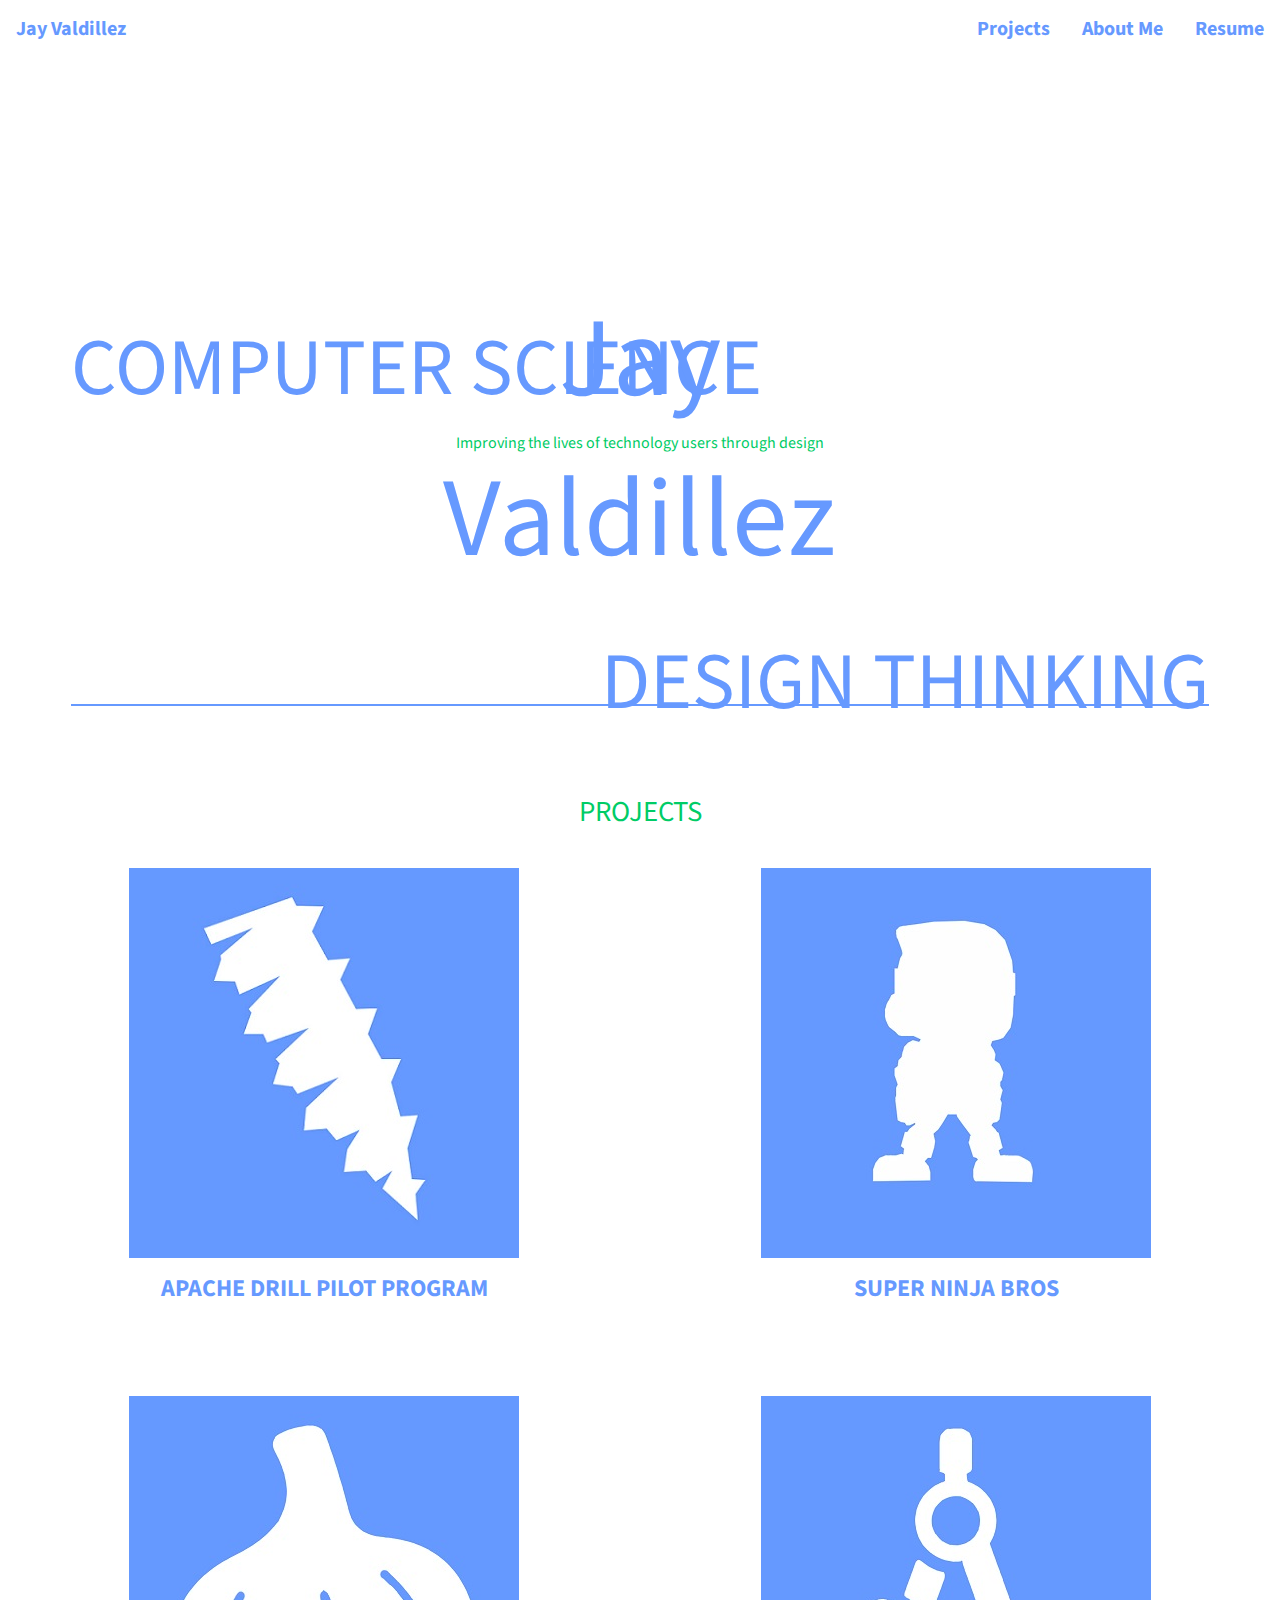
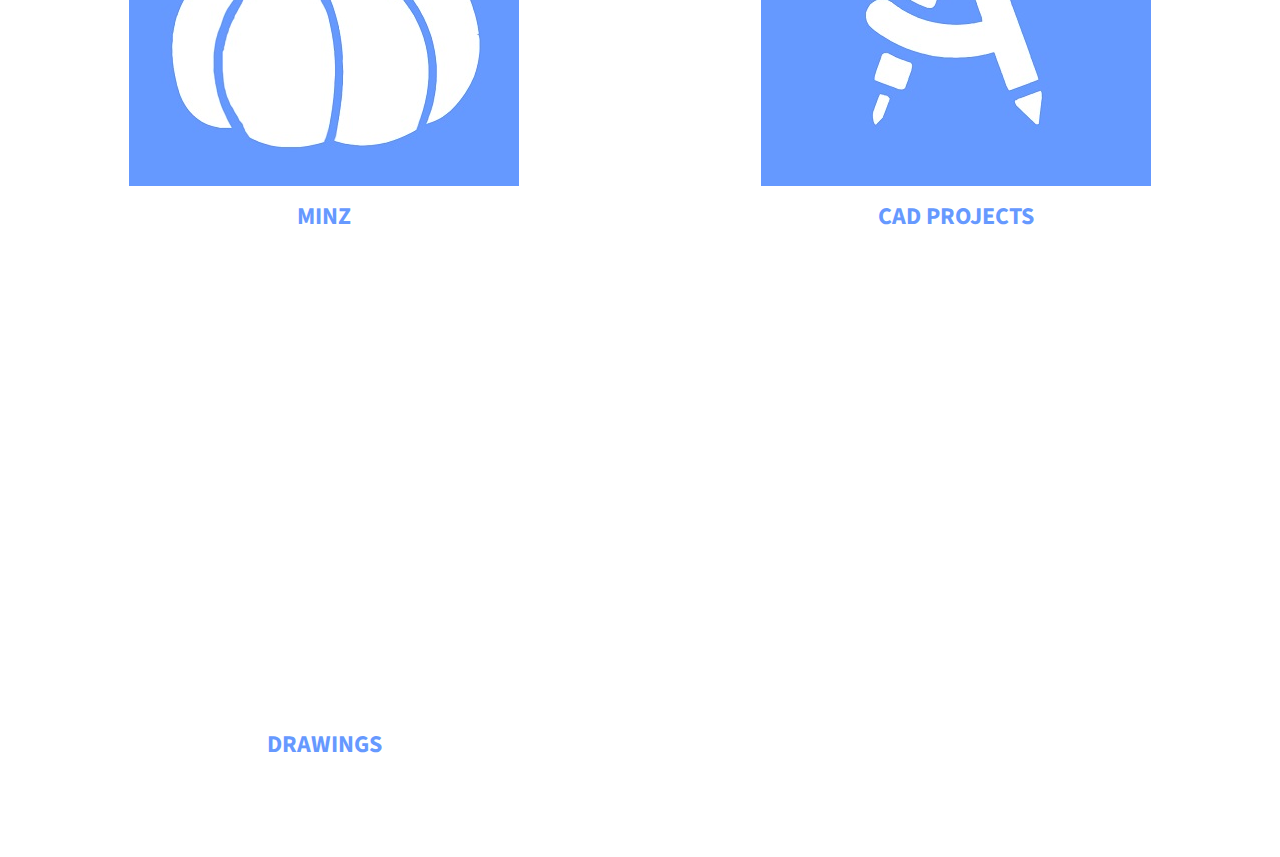
==== index.html @ 79311b5e "still pdf" ====
<!DOCTYPE html>
<html>
<head>
<title>Jay Valdillez</title>
<link rel="stylesheet" href="Portfolio.css">
<link rel="stylesheet" href="animate.css">
<link href='https://fonts.googleapis.com/css?family=Source Sans Pro' rel='stylesheet'>
<script src="https://ajax.googleapis.com/ajax/libs/jquery/3.3.1/jquery.min.js"></script>
<script src = "index.js"></script>
</head>

<body>

	<div class = "navigation">
		<a class="nav_item" href = "index.html">Jay Valdillez</a></li>
		<a class="nav_item right" href = "https://jvaldillez.github.io/resources/Resume - Jay Valdillez.pdf">Resume</a></li>
		<a class="nav_item right" href = "about_me.html">About Me</a></li>
		<a class="nav_item right" href = "#projects">Projects</a></li>
	</div>


	<div id ="animation_container">
		<div class = "left animated fadeOutRight" id = "animation_fades" >COMPUTER SCIENCE</div>
		<div class = "right animated fadeOutLeft" id = "animation_fades" >DESIGN THINKING</div>
		<div class = "animated fadeIn" id = "animation_appear_name">Jay Valdillez</div>
		<div class = "animated fadeIn" id = "animation_appear_tag">Improving the lives of technology users through design</div>
	</div>
	
	<div class = "divider" id = "projects"></div>
	<div class = "projects_title">PROJECTS</div>
	
	<div class = "wrapper_grid_home">
	
		<div class = "project_icon">
			<a href = "drill_project.html">
				<img src="Drill Icon.jpg">
			</a>
		</div>
		
		<div class = "project_icon">
			<a href = "snb_project.html">
				<img src="Ninja Bros Icon.jpg">
			</a>
		</div>
		
		<div class = "project_icon_title">
			<a class = "no_decor" href = "drill_project.html">APACHE DRILL PILOT PROGRAM</a>
		</div>
		
		<div class = "project_icon_title">
			<a class = "no_decor" href = "snb_project.html">SUPER NINJA BROS</a>
		</div>
		
		<div ></div>
		<div ></div>
		
		<div class = "project_icon">
			<a href = "minz_project.html">
				<img src="Minz Icon.jpg">
			</a>
		</div>
		
		<div class = "project_icon">
			<a href = "cad_projects.html">
				<img src="Cad Icon.jpg">
			</a>
		</div>
		
		<div class = "project_icon_title">
			<a class = "no_decor" href = "minz_project.html">MINZ</a>
		</div>
		
		<div class = "project_icon_title">
			<a class = "no_decor" href = "cad_projects.html">CAD PROJECTS</a>
		</div>
		
		<div ></div>
		<div ></div>
		
		<div class = "project_icon">
			<a href = "drawings.html">
				<img src=" ">
			</a>
		</div>
		
		<div class = "project_icon">
			<a href = " ">
				<img src=" ">
			</a>
		</div>
		
		<div class = "project_icon_title">
			<a class = "no_decor" href = "drawings.html">DRAWINGS</a>
		</div>
		
		<div class = "project_icon_title">
			<a class = "no_decor" href = " "></a>
		</div>
		

		
	</div>
	
</body>
</html>
---- Portfolio.css ----
.right { 
	float: right;
}

.left {
	float: left;
}

.center {
	text-align: center;
}


#animation_container {
  width: 90%;
  margin: 0 auto;
  height: 30em;
  margin-top: 7em;
  position: relative;
  background: white;
  /*display: inline-block;*/
}


#animation_fades {
	font-size: 5em;
	font-family: "Source Sans Pro";
	color: #6699ff;
	margin-top: 2.5em;
	-webkit-animation-duration: 5s;
	-webkit-animation-delay: 1.5s;
}

#animation_appear_name {
	font-size: 7em;
	font-family: "Source Sans Pro";
	color: #6699ff;
	position: absolute;
	top: 1.5em;
	left: 50%;
    transform: translate(-50%, 0);
	text-align: center;
	-webkit-animation-duration: 6s;
	-webkit-animation-delay: 4.5s;


}

#animation_appear_tag {
	font-size: 1em;
	font-family: "Source Sans Pro";
	color: #00cc66;
	position: absolute;
	top: 20em;
	left: 50%;
	transform: translate(-50%, 0);	
	text-align: center;
	-webkit-animation-duration: 6s;
	-webkit-animation-delay: 5.5s;
}


.wrapper {
	margin-right: auto;
	margin-left: auto;
	max-width: 960px;
	padding-right: 10px;
	padding-left: 10px;
}

.wrapper_grid_about_me {
	margin-top: 7em;
	display: grid;
	grid-template-columns: 1fr 1fr;
	grid-template-rows: 1fr 3fr 2fr;
}

.wrapper_grid_project {
	margin-top: 7em;
	display: grid;
	grid-template-columns: 1fr 1fr;
}

.wrapper_grid_home {
	margin-top: 2em;
	display: grid;
	grid-template-columns: 1fr 1fr;
	grid-template-rows: repeat(3, 25em 3em 5em)
}

.twelve_rows {
	grid-template-rows: repeat(12, 8em);
}

.fourteen_rows {
	grid-template-rows: repeat(14, 8em);
}

.sixteen_rows {
	grid-template-rows: repeat(16, 8em);
}

.twentyfour_rows {
	grid-template-rows: repeat(24, 8em);
}

.grid_box {
	border-style: solid;
}

.navigation {
	padding: 0;
	margin: 0;
	background-color: white;
	overflow: hidden;
	position: fixed;
	top: 0;
	left: 0;
	width: 100%;
	z-index: 1;
	
}

.nav_item {
	display: inline-block;
	color: #6699ff;
	padding: .75em .8em;
	text-align: center;
	text-decoration: none;
	font-family: "Source Sans Pro";
	font-size: 1.25em;
	font-weight: bold;
}


.divider {
	margin: 0 auto;
	background-color: #6699ff;
	width: 90%;
	height: .1em;
	margin-top: 7em;
	text-align: center;
}

.project_icon {
	display: flex;
	justify-content: center;
	align-items: center;
}

.project_icon_title {
	display: flex;
	justify-content: center;
	align-items: center;
	font-family: "Source Sans Pro";
	font-size: 1.5em;
	font-weight: bold;
	color: #6699ff;
	width: 100%;
	text-align: center;
}

.no_decor {
	text-decoration: none;
	color: #6699ff;
}

.projects_title {
	font-family: "Source Sans Pro";
	font-size: 1.8em;
	color: #00cc66;
	margin-top: 3em;
	width: 100%;
	text-align: center;
}

.page_head {
	font-family: "Source Sans Pro";
	font-size: 2.3em;
	font-weight: bold;
	color: #336699;
	display: flex;
	justify-content: center;
	align-items: center;
	grid-column: 2;
}

.project_head {
	font-family: "Source Sans Pro";
	font-size: 2.3em;
	font-weight: bold;
	color: #336699;
	display: flex;
	justify-content: center;
	align-items: center;
	grid-column: 1;
}

.overview {
	font-family: "Source Sans Pro";
	font-size: 1.8em;
	color: #00cc66;
	display: flex;
	justify-content: center;
	align-items: center;
	grid-column: 1;
	grid-row: 2;
}

.main_project_picture{
	grid-column: 2;
	grid-row-start: 2;
	grid-row-end: span 3;
	display: flex;
	justify-content: center;
	align-items: center;
}

.overview_text {
	font-family: "Source Sans Pro";
	font-size: 1.6em;
	grid-column: 1;
	grid-row-start: 3;
	grid-row-end: span 2;
	display: flex;
	align-items: center;
	padding: 0.5em 4.5em 0.5em 4.5em;
}

.project_bullets {
	font-family: "Source Sans Pro";
	font-size: 1.6em;
	grid-column-start: 1;
	grid-column-end: span 2;
	grid-row-start: 5;
	grid-row-end: span 2;
	display: flex;
	align-items: center;
}

.procedures {
	font-family: "Source Sans Pro";
	font-size: 1.8em;
	color: #00cc66;
	display: flex;
	justify-content: center;
	align-items: center;
	grid-column: 1;
	grid-row: 7;
}

.project_picture_1{
	grid-column: 2;
	grid-row-start: 7;
	grid-row-end: span 3;
	display: flex;
	justify-content: center;
	align-items: center;
	z-index: -1;
}

.procedures_text {
	font-family: "Source Sans Pro";
	font-size: 1.6em;
	grid-column: 1;
	grid-row-start: 8;
	grid-row-end: span 2;
	display: flex;
	align-items: center;
	padding: 0.5em 4.5em 0.5em 4.5em;
}

.procedures_text_2_minz {
	font-family: "Source Sans Pro";
	font-size: 1.6em;
	grid-column: 2;
	grid-row-start: 11;
	grid-row-end: span 1;
	display: flex;
	align-items: center;
	padding: 0.5em 4.5em 0.5em 4.5em;
}

.procedures_text_2_snb {
	font-family: "Source Sans Pro";
	font-size: 1.6em;
	grid-column: 1;
	grid-row-start: 11;
	grid-row-end: span 2;
	display: flex;
	align-items: center;
	padding: 0.5em 4.5em 0.5em 4.5em;
}


.results {
	font-family: "Source Sans Pro";
	font-size: 1.8em;
	color: #00cc66;
	display: flex;
	justify-content: center;
	align-items: center;
	grid-column: 1;
	grid-row: 12;
}

.results_minz {
	font-family: "Source Sans Pro";
	font-size: 1.8em;
	color: #00cc66;
	display: flex;
	justify-content: center;
	align-items: center;
	grid-column: 1;
	grid-row: 13;
}

.results_snb {
	font-family: "Source Sans Pro";
	font-size: 1.8em;
	color: #00cc66;
	display: flex;
	justify-content: center;
	align-items: center;
	grid-column: 1;
	grid-row: 14;
}

.project_picture_2{
	grid-column: 2;
	grid-row-start: 12;
	grid-row-end: span 3;
	display: flex;
	justify-content: center;
	align-items: center;
}

.project_picture_2_minz{
	grid-column: 2;
	grid-row-start: 13;
	grid-row-end: span 3;
	display: flex;
	justify-content: center;
	align-items: center;
}

.results_text {
	font-family: "Source Sans Pro";
	font-size: 1.6em;
	grid-column: 1;
	grid-row-start: 13;
	grid-row-end: span 2;
	display: flex;
	align-items: center;
	padding: 0.5em 4.5em 0.5em 4.5em;
}

.results_text_minz {
	font-family: "Source Sans Pro";
	font-size: 1.6em;
	grid-column: 1;
	grid-row-start: 14;
	grid-row-end: span 2;
	display: flex;
	align-items: center;
	padding: 0.5em 4.5em 0.5em 4.5em;
}

.results_text_snb {
	font-family: "Source Sans Pro";
	font-size: 1.6em;
	grid-column: 1;
	grid-row-start: 15;
	grid-row-end: span 2;
	display: flex;
	align-items: center;
	padding: 0.5em 4.5em 0.5em 4.5em;
}


.project_picture_3_minz{
	grid-column: 1;
	grid-row-start: 10;
	grid-row-end: span 3;
	display: flex;
	justify-content: center;
	align-items: center;
}

.project_picture_3_snb{
	grid-column: 2;
	grid-row-start: 10;
	grid-row-end: span 3;
	display: flex;
	justify-content: center;
	align-items: center;
}

.project_picture_4_snb{
	grid-column: 2;
	grid-row-start: 13;
	grid-row-end: span 3;
	display: flex;
	justify-content: center;
	align-items: center;
}

.gallery_picture_1 {
	grid-column: 1;
	grid-row-start: 5;
	grid-row-end: span 3;
	display: flex;
	justify-content: center;
	align-items: center;
}

.gallery_picture_2 {
	grid-column: 2;
	grid-row-start: 5;
	grid-row-end: span 3;
	display: flex;
	justify-content: center;
	align-items: center;
}

.gallery_picture_3 {
	grid-column: 1;
	grid-row-start: 8;
	grid-row-end: span 3;
	display: flex;
	justify-content: center;
	align-items: center;
}

.gallery_picture_4 {
	grid-column: 2;
	grid-row-start: 8;
	grid-row-end: span 3;
	display: flex;
	justify-content: center;
	align-items: center;
}

.gallery_picture_5 {
	grid-column: 1;
	grid-row-start: 11;
	grid-row-end: span 3;
	display: flex;
	justify-content: center;
	align-items: center;
}

.gallery_picture_6 {
	grid-column: 2;
	grid-row-start: 11;
	grid-row-end: span 3;
	display: flex;
	justify-content: center;
	align-items: center;
}

.gallery_picture_7 {
	grid-column: 1;
	grid-row-start: 14;
	grid-row-end: span 3;
	display: flex;
	justify-content: center;
	align-items: center;
}

.gallery_picture_8 {
	grid-column: 2;
	grid-row-start: 14;
	grid-row-end: span 3;
	display: flex;
	justify-content: center;
	align-items: center;
}

.gallery_picture_9 {
	grid-column: 1;
	grid-row-start: 17;
	grid-row-end: span 3;
	display: flex;
	justify-content: center;
	align-items: center;
}

.gallery_picture_10 {
	grid-column: 2;
	grid-row-start: 17;
	grid-row-end: span 3;
	display: flex;
	justify-content: center;
	align-items: center;
}

.gallery_picture_11 {
	grid-column: 1;
	grid-row-start: 20;
	grid-row-end: span 3;
	display: flex;
	justify-content: center;
	align-items: center;
}

.headshot2 {
	/*position: absolute;
	margin-top: 10em;
	margin-left: 16em;
	/*display: block;*/	
	display: flex;
	justify-content: center;
	align-items: center;
	grid-row-start: 2;
	grid-row-end: span 2;
	
}


.about_me_content {
	font-family: "Source Sans Pro";
	font-size: 1.3em;
	display: flex;
	justify-content: center;
	align-items: center;
	padding-left: 7em;
	padding-right: 7em;
	grid-row: 2;
}

.contact {
	grid-column: 2;
	grid-row: 3;
	text-align: center;
	font-family: "Source Sans Pro";
	font-size: 1.1em;
	display: flex;
	justify-content: center;
	align-items: center;
}
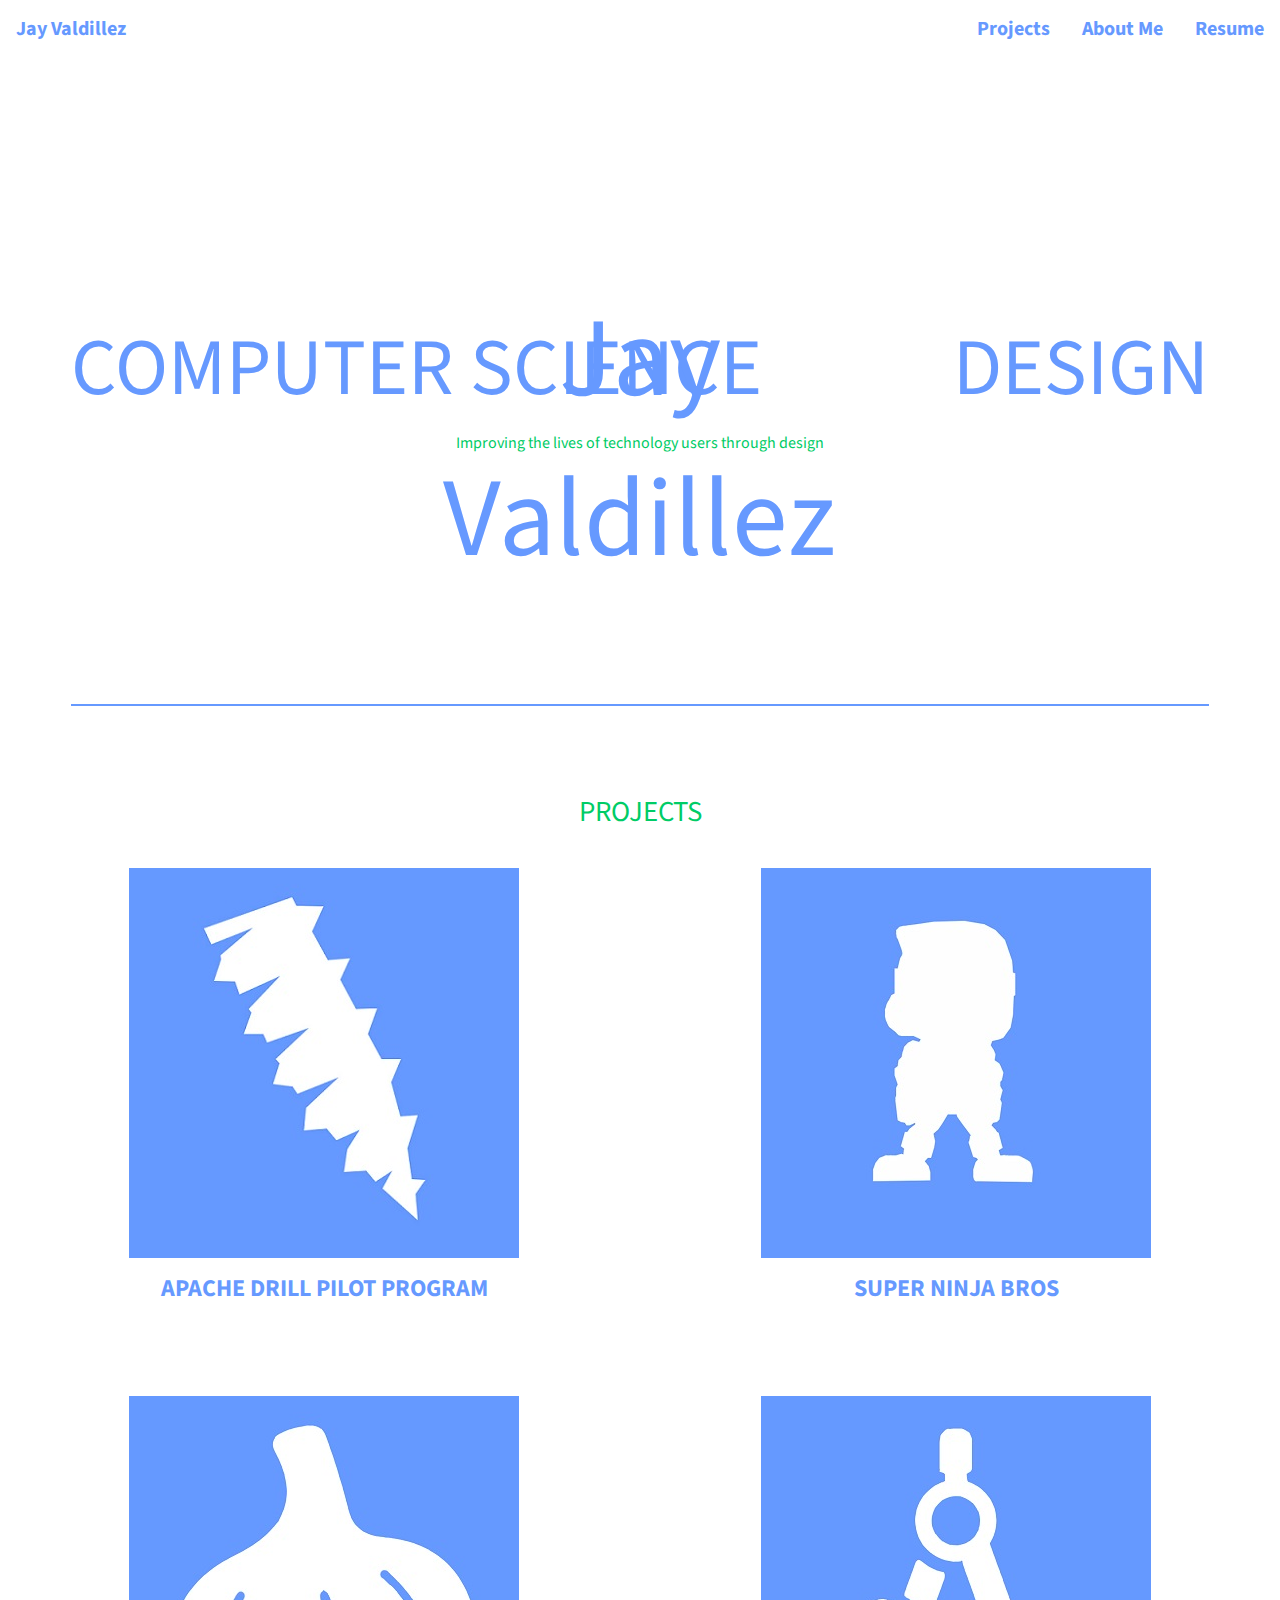
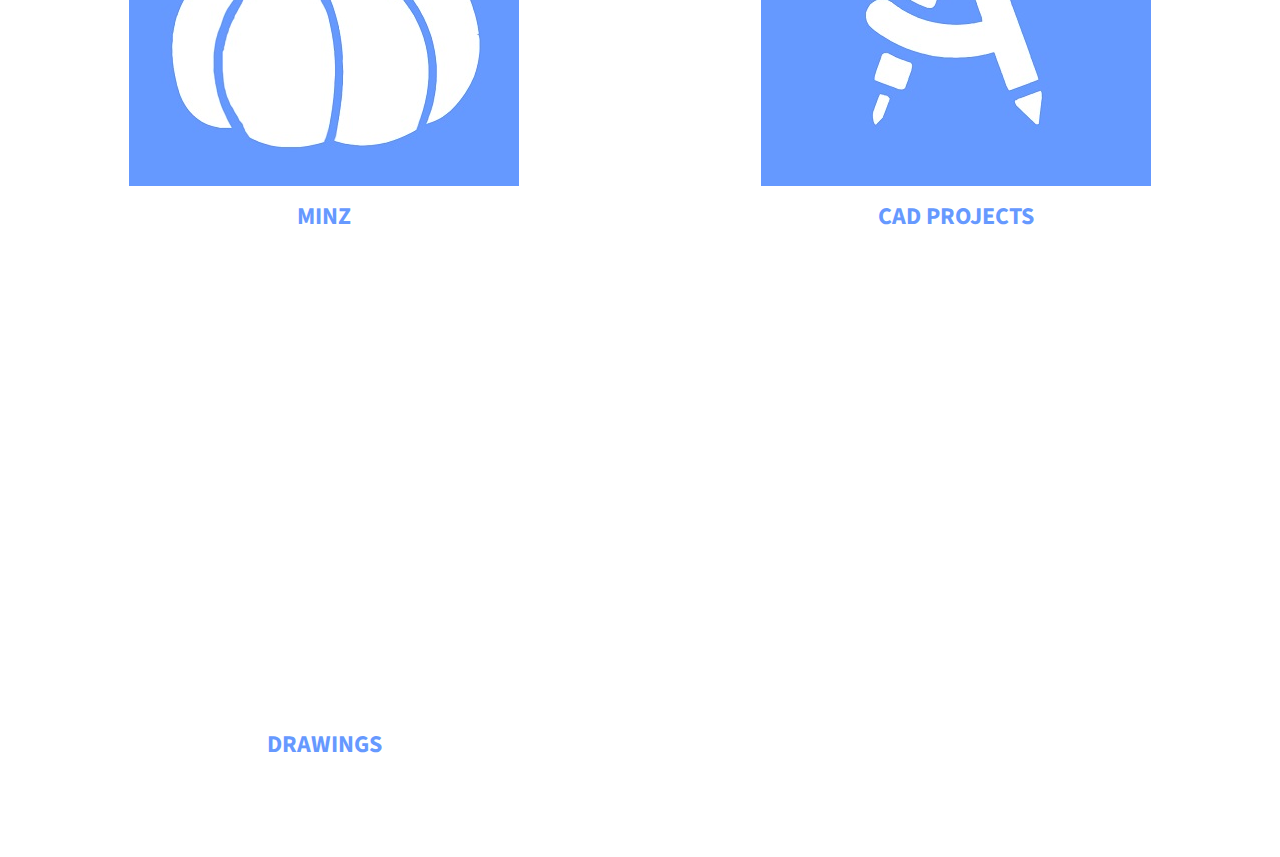
==== commit a0c90694: "various updates, playing with hover" ====
--- a/index.html
+++ b/index.html
@@ -4,6 +4,7 @@
 <title>Jay Valdillez</title>
 <link rel="stylesheet" href="Portfolio.css">
 <link rel="stylesheet" href="animate.css">
+<link rel="stylesheet" href="imagehover.css">
 <link href='https://fonts.googleapis.com/css?family=Source Sans Pro' rel='stylesheet'>
 <script src="https://ajax.googleapis.com/ajax/libs/jquery/3.3.1/jquery.min.js"></script>
 <script src = "index.js"></script>
@@ -21,7 +22,7 @@
 
 	<div id ="animation_container">
 		<div class = "left animated fadeOutRight" id = "animation_fades" >COMPUTER SCIENCE</div>
-		<div class = "right animated fadeOutLeft" id = "animation_fades" >DESIGN THINKING</div>
+		<div class = "right animated fadeOutLeft" id = "animation_fades" >DESIGN</div>
 		<div class = "animated fadeIn" id = "animation_appear_name">Jay Valdillez</div>
 		<div class = "animated fadeIn" id = "animation_appear_tag">Improving the lives of technology users through design</div>
 	</div>
--- a/Portfolio.css
+++ b/Portfolio.css
@@ -73,7 +73,7 @@
 	margin-top: 7em;
 	display: grid;
 	grid-template-columns: 1fr 1fr;
-	grid-template-rows: 1fr 3fr 2fr;
+	grid-template-rows: 1fr 3fr 1fr;
 }
 
 .wrapper_grid_project {
@@ -506,14 +506,10 @@
 }
 
 .headshot2 {
-	/*position: absolute;
-	margin-top: 10em;
-	margin-left: 16em;
-	/*display: block;*/	
-	display: flex;
-	justify-content: center;
-	align-items: center;
-	grid-row-start: 2;
+	display: flex;
+	justify-content: center;
+	align-items: center;
+	grid-row-start: 1;
 	grid-row-end: span 2;
 	
 }
--- a/imagehover.css
+++ b/imagehover.css
@@ -0,0 +1,1533 @@
+@charset "UTF-8";
+/*!
+ * ImageHover.css - http://www.imagehover.io
+ * Version 1.0
+ * Author: Ciarán Walsh
+
+ * Made available under a MIT License:
+ * http://www.opensource.org/licenses/mit-license.php
+
+ */
+[class^='imghvr-'], [class*=' imghvr-'] {
+    position: relative;
+    display: inline-block;
+    margin: 0;
+    max-width: 100%;
+    background-color: #2266a5;
+    color: #fff;
+    overflow: hidden;
+    -webkit-backface-visibility: hidden;
+    backface-visibility: hidden;
+    -moz-osx-font-smoothing: grayscale;
+    -webkit-transform: translateZ(0);
+    -moz-transform: translateZ(0);
+    -ms-transform: translateZ(0);
+    -o-transform: translateZ(0);
+    transform: translateZ(0);
+}
+
+[class^='imghvr-'] > img, [class*=' imghvr-'] > img {
+    vertical-align: top;
+    max-width: 100%;
+}
+
+[class^='imghvr-'] figcaption, [class*=' imghvr-'] figcaption {
+    background-color: #135796;
+    padding: 30px;
+    position: absolute;
+    top: 0;
+    bottom: 0;
+    left: 0;
+    right: 0;
+    color: #ffffff;
+}
+
+[class^='imghvr-'] figcaption h1, [class^='imghvr-'] figcaption h2, [class^='imghvr-'] figcaption h3, [class^='imghvr-'] figcaption h4, [class^='imghvr-'] figcaption h5, [class^='imghvr-'] figcaption h6, [class*=' imghvr-'] figcaption h1, [class*=' imghvr-'] figcaption h2, [class*=' imghvr-'] figcaption h3, [class*=' imghvr-'] figcaption h4, [class*=' imghvr-'] figcaption h5, [class*=' imghvr-'] figcaption h6 {
+    color: #ffffff;
+}
+
+[class^='imghvr-'] a, [class*=' imghvr-'] a {
+    position: absolute;
+    top: 0;
+    bottom: 0;
+    left: 0;
+    right: 0;
+    z-index: 1;
+}
+
+[class^='imghvr-'], [class*=' imghvr-'], [class^='imghvr-']:before,
+[class^='imghvr-']:after, [class*=' imghvr-']:before, [class*=' imghvr-']:after,
+[class^='imghvr-'] *, [class*=' imghvr-'] *, [class^='imghvr-'] *:before,
+[class^='imghvr-'] *:after, [class*=' imghvr-'] *:before, [class*=' imghvr-'] *:after {
+    box-sizing: border-box;
+    -webkit-transition: all 0.35s ease;
+    -moz-transition: all 0.35s ease;
+    transition: all 0.35s ease;
+}
+
+/* imghvr-fade-*
+   ----------------------------- */
+[class^='imghvr-fade'] figcaption, [class*=' imghvr-fade'] figcaption {
+    opacity: 0;
+}
+
+[class^='imghvr-fade']:hover > img, [class*=' imghvr-fade']:hover > img {
+    opacity: 0;
+}
+
+[class^='imghvr-fade']:hover figcaption, [class*=' imghvr-fade']:hover figcaption {
+    opacity: 1;
+}
+
+[class^='imghvr-fade']:hover > img, [class^='imghvr-fade']:hover figcaption, [class*=' imghvr-fade']:hover > img, [class*=' imghvr-fade']:hover figcaption {
+    -webkit-transform: translate(0, 0);
+    -moz-transform: translate(0, 0);
+    -ms-transform: translate(0, 0);
+    -o-transform: translate(0, 0);
+    transform: translate(0, 0);
+}
+
+/* imghvr-fade
+   ----------------------------- */
+/* imghvr-fade-in-up
+   ----------------------------- */
+.imghvr-fade-in-up figcaption {
+    -webkit-transform: translate(0, 15%);
+    -moz-transform: translate(0, 15%);
+    -ms-transform: translate(0, 15%);
+    -o-transform: translate(0, 15%);
+    transform: translate(0, 15%);
+}
+
+/* imghvr-fade-in-down
+   ----------------------------- */
+.imghvr-fade-in-down figcaption {
+    -webkit-transform: translate(0, -15%);
+    -moz-transform: translate(0, -15%);
+    -ms-transform: translate(0, -15%);
+    -o-transform: translate(0, -15%);
+    transform: translate(0, -15%);
+}
+
+/* imghvr-fade-in-left
+   ----------------------------- */
+.imghvr-fade-in-left figcaption {
+    -webkit-transform: translate(-15%, 0);
+    -moz-transform: translate(-15%, 0);
+    -ms-transform: translate(-15%, 0);
+    -o-transform: translate(-15%, 0);
+    transform: translate(-15%, 0);
+}
+
+/* imghvr-fade-in-right
+   ----------------------------- */
+.imghvr-fade-in-right figcaption {
+    -webkit-transform: translate(15%, 0);
+    -moz-transform: translate(15%, 0);
+    -ms-transform: translate(15%, 0);
+    -o-transform: translate(15%, 0);
+    transform: translate(15%, 0);
+}
+
+/* imghvr-push-*
+   ----------------------------- */
+[class^='imghvr-push-']:hover figcaption, [class*=' imghvr-push-']:hover figcaption {
+    -webkit-transform: translate(0, 0);
+    -moz-transform: translate(0, 0);
+    -ms-transform: translate(0, 0);
+    -o-transform: translate(0, 0);
+    transform: translate(0, 0);
+}
+
+/* imghvr-push-up
+   ----------------------------- */
+.imghvr-push-up figcaption {
+    -webkit-transform: translateY(100%);
+    -moz-transform: translateY(100%);
+    -ms-transform: translateY(100%);
+    -o-transform: translateY(100%);
+    transform: translateY(100%);
+}
+
+.imghvr-push-up:hover > img {
+    -webkit-transform: translateY(-100%);
+    -moz-transform: translateY(-100%);
+    -ms-transform: translateY(-100%);
+    -o-transform: translateY(-100%);
+    transform: translateY(-100%);
+}
+
+/* imghvr-push-down
+   ----------------------------- */
+.imghvr-push-down figcaption {
+    -webkit-transform: translateY(-100%);
+    -moz-transform: translateY(-100%);
+    -ms-transform: translateY(-100%);
+    -o-transform: translateY(-100%);
+    transform: translateY(-100%);
+}
+
+.imghvr-push-down:hover > img {
+    -webkit-transform: translateY(100%);
+    -moz-transform: translateY(100%);
+    -ms-transform: translateY(100%);
+    -o-transform: translateY(100%);
+    transform: translateY(100%);
+}
+
+/* imghvr-push-left
+   ----------------------------- */
+.imghvr-push-left figcaption {
+    -webkit-transform: translateX(100%);
+    -moz-transform: translateX(100%);
+    -ms-transform: translateX(100%);
+    -o-transform: translateX(100%);
+    transform: translateX(100%);
+}
+
+.imghvr-push-left:hover > img {
+    -webkit-transform: translateX(-100%);
+    -moz-transform: translateX(-100%);
+    -ms-transform: translateX(-100%);
+    -o-transform: translateX(-100%);
+    transform: translateX(-100%);
+}
+
+/* imghvr-push--right
+   ----------------------------- */
+.imghvr-push-right figcaption {
+    -webkit-transform: translateX(-100%);
+    -moz-transform: translateX(-100%);
+    -ms-transform: translateX(-100%);
+    -o-transform: translateX(-100%);
+    transform: translateX(-100%);
+}
+
+.imghvr-push-right:hover > img {
+    -webkit-transform: translateX(100%);
+    -moz-transform: translateX(100%);
+    -ms-transform: translateX(100%);
+    -o-transform: translateX(100%);
+    transform: translateX(100%);
+}
+
+/* imghvr-slide-*
+   ----------------------------- */
+[class^='imghvr-slide-']:hover figcaption, [class*=' imghvr-slide-']:hover figcaption {
+    -webkit-transform: translate(0, 0);
+    -moz-transform: translate(0, 0);
+    -ms-transform: translate(0, 0);
+    -o-transform: translate(0, 0);
+    transform: translate(0, 0);
+}
+
+/* imghvr-slide-up
+   ----------------------------- */
+.imghvr-slide-up figcaption {
+    -webkit-transform: translateY(100%);
+    -moz-transform: translateY(100%);
+    -ms-transform: translateY(100%);
+    -o-transform: translateY(100%);
+    transform: translateY(100%);
+}
+
+/* imghvr-slide-down
+   ----------------------------- */
+.imghvr-slide-down figcaption {
+    -webkit-transform: translateY(-100%);
+    -moz-transform: translateY(-100%);
+    -ms-transform: translateY(-100%);
+    -o-transform: translateY(-100%);
+    transform: translateY(-100%);
+}
+
+/* imghvr-slide-left
+   ----------------------------- */
+.imghvr-slide-left figcaption {
+    -webkit-transform: translateX(100%);
+    -moz-transform: translateX(100%);
+    -ms-transform: translateX(100%);
+    -o-transform: translateX(100%);
+    transform: translateX(100%);
+}
+
+/* imghvr-slide-right
+   ----------------------------- */
+.imghvr-slide-right figcaption {
+    -webkit-transform: translateX(-100%);
+    -moz-transform: translateX(-100%);
+    -ms-transform: translateX(-100%);
+    -o-transform: translateX(-100%);
+    transform: translateX(-100%);
+}
+
+/* imghvr-slide-top-left
+   ----------------------------- */
+.imghvr-slide-top-left figcaption {
+    -webkit-transform: translate(-100%, -100%);
+    -moz-transform: translate(-100%, -100%);
+    -ms-transform: translate(-100%, -100%);
+    -o-transform: translate(-100%, -100%);
+    transform: translate(-100%, -100%);
+}
+
+/* imghvr-slide-top-right
+   ----------------------------- */
+.imghvr-slide-top-right figcaption {
+    -webkit-transform: translate(100%, -100%);
+    -moz-transform: translate(100%, -100%);
+    -ms-transform: translate(100%, -100%);
+    -o-transform: translate(100%, -100%);
+    transform: translate(100%, -100%);
+}
+
+/* imghvr-slide-bottom-left
+   ----------------------------- */
+.imghvr-slide-bottom-left figcaption {
+    -webkit-transform: translate(-100%, 100%);
+    -moz-transform: translate(-100%, 100%);
+    -ms-transform: translate(-100%, 100%);
+    -o-transform: translate(-100%, 100%);
+    transform: translate(-100%, 100%);
+}
+
+/* imghvr-slide-bottom-right
+   ----------------------------- */
+.imghvr-slide-bottom-right figcaption {
+    -webkit-transform: translate(100%, 100%);
+    -moz-transform: translate(100%, 100%);
+    -ms-transform: translate(100%, 100%);
+    -o-transform: translate(100%, 100%);
+    transform: translate(100%, 100%);
+}
+
+/* imghvr-reveal-*
+   ----------------------------- */
+[class^='imghvr-reveal-']:before, [class*=' imghvr-reveal-']:before {
+    position: absolute;
+    top: 0;
+    bottom: 0;
+    left: 0;
+    right: 0;
+    content: '';
+    background-color: #135796;
+}
+
+[class^='imghvr-reveal-'] figcaption, [class*=' imghvr-reveal-'] figcaption {
+    opacity: 0;
+}
+
+[class^='imghvr-reveal-']:hover:before, [class*=' imghvr-reveal-']:hover:before {
+    -webkit-transform: translate(0, 0);
+    -moz-transform: translate(0, 0);
+    -ms-transform: translate(0, 0);
+    -o-transform: translate(0, 0);
+    transform: translate(0, 0);
+}
+
+[class^='imghvr-reveal-']:hover figcaption, [class*=' imghvr-reveal-']:hover figcaption {
+    opacity: 1;
+    -webkit-transition-delay: 0.21s;
+    -moz-transition-delay: 0.21s;
+    transition-delay: 0.21s;
+}
+
+/* imghvr-reveal-up
+   ----------------------------- */
+.imghvr-reveal-up:before {
+    -webkit-transform: translateY(100%);
+    -moz-transform: translateY(100%);
+    -ms-transform: translateY(100%);
+    -o-transform: translateY(100%);
+    transform: translateY(100%);
+}
+
+/* imghvr-reveal-down
+   ----------------------------- */
+.imghvr-reveal-down:before {
+    -webkit-transform: translateY(-100%);
+    -moz-transform: translateY(-100%);
+    -ms-transform: translateY(-100%);
+    -o-transform: translateY(-100%);
+    transform: translateY(-100%);
+}
+
+/* imghvr-reveal-left
+   ----------------------------- */
+.imghvr-reveal-left:before {
+    -webkit-transform: translateX(100%);
+    -moz-transform: translateX(100%);
+    -ms-transform: translateX(100%);
+    -o-transform: translateX(100%);
+    transform: translateX(100%);
+}
+
+/* imghvr-reveal-right
+   ----------------------------- */
+.imghvr-reveal-right:before {
+    -webkit-transform: translateX(-100%);
+    -moz-transform: translateX(-100%);
+    -ms-transform: translateX(-100%);
+    -o-transform: translateX(-100%);
+    transform: translateX(-100%);
+}
+
+/* imghvr-reveal-top-left
+   ----------------------------- */
+.imghvr-reveal-top-left:before {
+    -webkit-transform: translate(-100%, -100%);
+    -moz-transform: translate(-100%, -100%);
+    -ms-transform: translate(-100%, -100%);
+    -o-transform: translate(-100%, -100%);
+    transform: translate(-100%, -100%);
+}
+
+/* imghvr-reveal-top-right
+   ----------------------------- */
+.imghvr-reveal-top-right:before {
+    -webkit-transform: translate(100%, -100%);
+    -moz-transform: translate(100%, -100%);
+    -ms-transform: translate(100%, -100%);
+    -o-transform: translate(100%, -100%);
+    transform: translate(100%, -100%);
+}
+
+/* imghvr-reveal-bottom-left
+   ----------------------------- */
+.imghvr-reveal-bottom-left:before {
+    -webkit-transform: translate(-100%, 100%);
+    -moz-transform: translate(-100%, 100%);
+    -ms-transform: translate(-100%, 100%);
+    -o-transform: translate(-100%, 100%);
+    transform: translate(-100%, 100%);
+}
+
+/* imghvr-reveal-bottom-right
+   ----------------------------- */
+.imghvr-reveal-bottom-right:before {
+    -webkit-transform: translate(100%, 100%);
+    -moz-transform: translate(100%, 100%);
+    -ms-transform: translate(100%, 100%);
+    -o-transform: translate(100%, 100%);
+    transform: translate(100%, 100%);
+}
+
+/* imghvr-hinge-*
+   ----------------------------- */
+[class^='imghvr-hinge-'], [class*=' imghvr-hinge-'] {
+    -webkit-perspective: 50em;
+    -moz-perspective: 50em;
+    perspective: 50em;
+}
+
+[class^='imghvr-hinge-'] figcaption, [class*=' imghvr-hinge-'] figcaption {
+    opacity: 0;
+    z-index: 1;
+}
+
+[class^='imghvr-hinge-']:hover img, [class*=' imghvr-hinge-']:hover img {
+    opacity: 0;
+}
+
+[class^='imghvr-hinge-']:hover figcaption, [class*=' imghvr-hinge-']:hover figcaption {
+    opacity: 1;
+    -webkit-transition-delay: 0.21s;
+    -moz-transition-delay: 0.21s;
+    transition-delay: 0.21s;
+}
+
+/* imghvr-hinge-up
+   ----------------------------- */
+.imghvr-hinge-up img {
+    -webkit-transform-origin: 50% 0%;
+    -moz-transform-origin: 50% 0%;
+    -ms-transform-origin: 50% 0%;
+    -o-transform-origin: 50% 0%;
+    transform-origin: 50% 0%;
+}
+
+.imghvr-hinge-up figcaption {
+    -webkit-transform: rotateX(90deg);
+    -moz-transform: rotateX(90deg);
+    -ms-transform: rotateX(90deg);
+    -o-transform: rotateX(90deg);
+    transform: rotateX(90deg);
+    -webkit-transform-origin: 50% 100%;
+    -moz-transform-origin: 50% 100%;
+    -ms-transform-origin: 50% 100%;
+    -o-transform-origin: 50% 100%;
+    transform-origin: 50% 100%;
+}
+
+.imghvr-hinge-up:hover > img {
+    -webkit-transform: rotateX(-90deg);
+    -moz-transform: rotateX(-90deg);
+    -ms-transform: rotateX(-90deg);
+    -o-transform: rotateX(-90deg);
+    transform: rotateX(-90deg);
+}
+
+.imghvr-hinge-up:hover figcaption {
+    -webkit-transform: rotateX(0);
+    -moz-transform: rotateX(0);
+    -ms-transform: rotateX(0);
+    -o-transform: rotateX(0);
+    transform: rotateX(0);
+}
+
+/* imghvr-hinge-down
+   ----------------------------- */
+.imghvr-hinge-down img {
+    -webkit-transform-origin: 50% 100%;
+    -moz-transform-origin: 50% 100%;
+    -ms-transform-origin: 50% 100%;
+    -o-transform-origin: 50% 100%;
+    transform-origin: 50% 100%;
+}
+
+.imghvr-hinge-down figcaption {
+    -webkit-transform: rotateX(-90deg);
+    -moz-transform: rotateX(-90deg);
+    -ms-transform: rotateX(-90deg);
+    -o-transform: rotateX(-90deg);
+    transform: rotateX(-90deg);
+    -webkit-transform-origin: 50% -50%;
+    -moz-transform-origin: 50% -50%;
+    -ms-transform-origin: 50% -50%;
+    -o-transform-origin: 50% -50%;
+    transform-origin: 50% -50%;
+}
+
+.imghvr-hinge-down:hover > img {
+    -webkit-transform: rotateX(90deg);
+    -moz-transform: rotateX(90deg);
+    -ms-transform: rotateX(90deg);
+    -o-transform: rotateX(90deg);
+    transform: rotateX(90deg);
+    opacity: 0;
+}
+
+.imghvr-hinge-down:hover figcaption {
+    -webkit-transform: rotateX(0);
+    -moz-transform: rotateX(0);
+    -ms-transform: rotateX(0);
+    -o-transform: rotateX(0);
+    transform: rotateX(0);
+}
+
+/* imghvr-hinge-left
+   ----------------------------- */
+.imghvr-hinge-left img {
+    -webkit-transform-origin: 0% 50%;
+    -moz-transform-origin: 0% 50%;
+    -ms-transform-origin: 0% 50%;
+    -o-transform-origin: 0% 50%;
+    transform-origin: 0% 50%;
+}
+
+.imghvr-hinge-left figcaption {
+    -webkit-transform: rotateY(-90deg);
+    -moz-transform: rotateY(-90deg);
+    -ms-transform: rotateY(-90deg);
+    -o-transform: rotateY(-90deg);
+    transform: rotateY(-90deg);
+    -webkit-transform-origin: 100% 50%;
+    -moz-transform-origin: 100% 50%;
+    -ms-transform-origin: 100% 50%;
+    -o-transform-origin: 100% 50%;
+    transform-origin: 100% 50%;
+}
+
+.imghvr-hinge-left:hover > img {
+    -webkit-transform: rotateY(90deg);
+    -moz-transform: rotateY(90deg);
+    -ms-transform: rotateY(90deg);
+    -o-transform: rotateY(90deg);
+    transform: rotateY(90deg);
+}
+
+.imghvr-hinge-left:hover figcaption {
+    -webkit-transform: rotateY(0);
+    -moz-transform: rotateY(0);
+    -ms-transform: rotateY(0);
+    -o-transform: rotateY(0);
+    transform: rotateY(0);
+}
+
+/* imghvr-hinge-right
+   ----------------------------- */
+.imghvr-hinge-right img {
+    -webkit-transform-origin: 100% 50%;
+    -moz-transform-origin: 100% 50%;
+    -ms-transform-origin: 100% 50%;
+    -o-transform-origin: 100% 50%;
+    transform-origin: 100% 50%;
+}
+
+.imghvr-hinge-right figcaption {
+    -webkit-transform: rotateY(90deg);
+    -moz-transform: rotateY(90deg);
+    -ms-transform: rotateY(90deg);
+    -o-transform: rotateY(90deg);
+    transform: rotateY(90deg);
+    -webkit-transform-origin: 0 50%;
+    -moz-transform-origin: 0 50%;
+    -ms-transform-origin: 0 50%;
+    -o-transform-origin: 0 50%;
+    transform-origin: 0 50%;
+}
+
+.imghvr-hinge-right:hover > img {
+    -webkit-transform: rotateY(-90deg);
+    -moz-transform: rotateY(-90deg);
+    -ms-transform: rotateY(-90deg);
+    -o-transform: rotateY(-90deg);
+    transform: rotateY(-90deg);
+}
+
+.imghvr-hinge-right:hover figcaption {
+    -webkit-transform: rotateY(0);
+    -moz-transform: rotateY(0);
+    -ms-transform: rotateY(0);
+    -o-transform: rotateY(0);
+    transform: rotateY(0);
+}
+
+/* imghvr-flip-*
+   ----------------------------- */
+[class^='imghvr-flip-'], [class*=' imghvr-flip-'] {
+    -webkit-perspective: 50em;
+    -moz-perspective: 50em;
+    perspective: 50em;
+}
+
+[class^='imghvr-flip-'] img, [class*=' imghvr-flip-'] img {
+    backface-visibility: hidden;
+}
+
+[class^='imghvr-flip-'] figcaption, [class*=' imghvr-flip-'] figcaption {
+    opacity: 0;
+}
+
+[class^='imghvr-flip-']:hover > img, [class*=' imghvr-flip-']:hover > img {
+    opacity: 0;
+}
+
+[class^='imghvr-flip-']:hover figcaption, [class*=' imghvr-flip-']:hover figcaption {
+    opacity: 1;
+    -webkit-transition-delay: 0.14s;
+    -moz-transition-delay: 0.14s;
+    transition-delay: 0.14s;
+}
+
+/* imghvr-flip-horiz
+   ----------------------------- */
+.imghvr-flip-horiz figcaption {
+    -webkit-transform: rotateX(90deg);
+    -moz-transform: rotateX(90deg);
+    -ms-transform: rotateX(90deg);
+    -o-transform: rotateX(90deg);
+    transform: rotateX(90deg);
+    -webkit-transform-origin: 0% 50%;
+    -moz-transform-origin: 0% 50%;
+    -ms-transform-origin: 0% 50%;
+    -o-transform-origin: 0% 50%;
+    transform-origin: 0% 50%;
+}
+
+.imghvr-flip-horiz:hover img {
+    -webkit-transform: rotateX(-180deg);
+    -moz-transform: rotateX(-180deg);
+    -ms-transform: rotateX(-180deg);
+    -o-transform: rotateX(-180deg);
+    transform: rotateX(-180deg);
+}
+
+.imghvr-flip-horiz:hover figcaption {
+    -webkit-transform: rotateX(0deg);
+    -moz-transform: rotateX(0deg);
+    -ms-transform: rotateX(0deg);
+    -o-transform: rotateX(0deg);
+    transform: rotateX(0deg);
+}
+
+/* imghvr-flip-vert
+   ----------------------------- */
+.imghvr-flip-vert figcaption {
+    -webkit-transform: rotateY(90deg);
+    -moz-transform: rotateY(90deg);
+    -ms-transform: rotateY(90deg);
+    -o-transform: rotateY(90deg);
+    transform: rotateY(90deg);
+    -webkit-transform-origin: 50% 0%;
+    -moz-transform-origin: 50% 0%;
+    -ms-transform-origin: 50% 0%;
+    -o-transform-origin: 50% 0%;
+    transform-origin: 50% 0%;
+}
+
+.imghvr-flip-vert:hover > img {
+    -webkit-transform: rotateY(-180deg);
+    -moz-transform: rotateY(-180deg);
+    -ms-transform: rotateY(-180deg);
+    -o-transform: rotateY(-180deg);
+    transform: rotateY(-180deg);
+}
+
+.imghvr-flip-vert:hover figcaption {
+    -webkit-transform: rotateY(0deg);
+    -moz-transform: rotateY(0deg);
+    -ms-transform: rotateY(0deg);
+    -o-transform: rotateY(0deg);
+    transform: rotateY(0deg);
+}
+
+/* imghvr-flip-diag-1
+   ----------------------------- */
+.imghvr-flip-diag-1 figcaption {
+    -webkit-transform: rotate3d(1, -1, 0, 100deg);
+    -moz-transform: rotate3d(1, -1, 0, 100deg);
+    -ms-transform: rotate3d(1, -1, 0, 100deg);
+    -o-transform: rotate3d(1, -1, 0, 100deg);
+    transform: rotate3d(1, -1, 0, 100deg);
+}
+
+.imghvr-flip-diag-1:hover > img {
+    -webkit-transform: rotate3d(-1, 1, 0, 100deg);
+    -moz-transform: rotate3d(-1, 1, 0, 100deg);
+    -ms-transform: rotate3d(-1, 1, 0, 100deg);
+    -o-transform: rotate3d(-1, 1, 0, 100deg);
+    transform: rotate3d(-1, 1, 0, 100deg);
+}
+
+.imghvr-flip-diag-1:hover figcaption {
+    -webkit-transform: rotate3d(0, 0, 0, 0deg);
+    -moz-transform: rotate3d(0, 0, 0, 0deg);
+    -ms-transform: rotate3d(0, 0, 0, 0deg);
+    -o-transform: rotate3d(0, 0, 0, 0deg);
+    transform: rotate3d(0, 0, 0, 0deg);
+}
+
+/* imghvr-flip-diag-2
+   ----------------------------- */
+.imghvr-flip-diag-2 figcaption {
+    -webkit-transform: rotate3d(1, 1, 0, 100deg);
+    -moz-transform: rotate3d(1, 1, 0, 100deg);
+    -ms-transform: rotate3d(1, 1, 0, 100deg);
+    -o-transform: rotate3d(1, 1, 0, 100deg);
+    transform: rotate3d(1, 1, 0, 100deg);
+}
+
+.imghvr-flip-diag-2:hover > img {
+    -webkit-transform: rotate3d(-1, -1, 0, 100deg);
+    -moz-transform: rotate3d(-1, -1, 0, 100deg);
+    -ms-transform: rotate3d(-1, -1, 0, 100deg);
+    -o-transform: rotate3d(-1, -1, 0, 100deg);
+    transform: rotate3d(-1, -1, 0, 100deg);
+}
+
+.imghvr-flip-diag-2:hover figcaption {
+    -webkit-transform: rotate3d(0, 0, 0, 0deg);
+    -moz-transform: rotate3d(0, 0, 0, 0deg);
+    -ms-transform: rotate3d(0, 0, 0, 0deg);
+    -o-transform: rotate3d(0, 0, 0, 0deg);
+    transform: rotate3d(0, 0, 0, 0deg);
+}
+
+/* imghvr-shutter-out-*
+   ----------------------------- */
+[class^='imghvr-shutter-out-']:before, [class*=' imghvr-shutter-out-']:before {
+    background: #135796;
+    position: absolute;
+    content: '';
+    -webkit-transition-delay: 0.105s;
+    -moz-transition-delay: 0.105s;
+    transition-delay: 0.105s;
+}
+
+[class^='imghvr-shutter-out-'] figcaption, [class*=' imghvr-shutter-out-'] figcaption {
+    opacity: 0;
+    -webkit-transition-delay: 0s;
+    -moz-transition-delay: 0s;
+    transition-delay: 0s;
+}
+
+[class^='imghvr-shutter-out-']:hover:before, [class*=' imghvr-shutter-out-']:hover:before {
+    -webkit-transition-delay: 0s;
+    -moz-transition-delay: 0s;
+    transition-delay: 0s;
+}
+
+[class^='imghvr-shutter-out-']:hover figcaption, [class*=' imghvr-shutter-out-']:hover figcaption {
+    opacity: 1;
+    -webkit-transition-delay: 0.105s;
+    -moz-transition-delay: 0.105s;
+    transition-delay: 0.105s;
+}
+
+/* imghvr-shutter-out-horiz
+   ----------------------------- */
+.imghvr-shutter-out-horiz:before {
+    left: 50%;
+    right: 50%;
+    top: 0;
+    bottom: 0;
+}
+
+.imghvr-shutter-out-horiz:hover:before {
+    left: 0;
+    right: 0;
+}
+
+/* imghvr-shutter-out-vert
+   ----------------------------- */
+.imghvr-shutter-out-vert:before {
+    top: 50%;
+    bottom: 50%;
+    left: 0;
+    right: 0;
+}
+
+.imghvr-shutter-out-vert:hover:before {
+    top: 0;
+    bottom: 0;
+}
+
+/* imghvr-shutter-out-diag-1
+   ----------------------------- */
+.imghvr-shutter-out-diag-1:before {
+    top: 50%;
+    bottom: 50%;
+    left: -35%;
+    right: -35%;
+    -webkit-transform: rotate(45deg);
+    -moz-transform: rotate(45deg);
+    -ms-transform: rotate(45deg);
+    -o-transform: rotate(45deg);
+    transform: rotate(45deg);
+}
+
+.imghvr-shutter-out-diag-1:hover:before {
+    top: -35%;
+    bottom: -35%;
+}
+
+/* imghvr-shutter-out-diag-2
+   ----------------------------- */
+.imghvr-shutter-out-diag-2:before {
+    top: 50%;
+    bottom: 50%;
+    left: -35%;
+    right: -35%;
+    -webkit-transform: rotate(-45deg);
+    -moz-transform: rotate(-45deg);
+    -ms-transform: rotate(-45deg);
+    -o-transform: rotate(-45deg);
+    transform: rotate(-45deg);
+}
+
+.imghvr-shutter-out-diag-2:hover:before {
+    top: -35%;
+    bottom: -35%;
+}
+
+/* imghvr-shutter-in-*
+   ----------------------------- */
+[class^='imghvr-shutter-in-']:after, [class^='imghvr-shutter-in-']:before, [class*=' imghvr-shutter-in-']:after, [class*=' imghvr-shutter-in-']:before {
+    background: #135796;
+    position: absolute;
+    content: '';
+}
+
+[class^='imghvr-shutter-in-']:after, [class*=' imghvr-shutter-in-']:after {
+    top: 0;
+    left: 0;
+}
+
+[class^='imghvr-shutter-in-']:before, [class*=' imghvr-shutter-in-']:before {
+    right: 0;
+    bottom: 0;
+}
+
+[class^='imghvr-shutter-in-'] figcaption, [class*=' imghvr-shutter-in-'] figcaption {
+    opacity: 0;
+    z-index: 1;
+}
+
+[class^='imghvr-shutter-in-']:hover figcaption, [class*=' imghvr-shutter-in-']:hover figcaption {
+    opacity: 1;
+    -webkit-transition-delay: 0.21s;
+    -moz-transition-delay: 0.21s;
+    transition-delay: 0.21s;
+}
+
+/* imghvr-shutter-in-horiz
+   ----------------------------- */
+.imghvr-shutter-in-horiz:after, .imghvr-shutter-in-horiz:before {
+    width: 0;
+    height: 100%;
+}
+
+.imghvr-shutter-in-horiz:hover:after, .imghvr-shutter-in-horiz:hover:before {
+    width: 50%;
+}
+
+/* imghvr-shutter-in-vert
+   ----------------------------- */
+.imghvr-shutter-in-vert:after, .imghvr-shutter-in-vert:before {
+    height: 0;
+    width: 100%;
+}
+
+.imghvr-shutter-in-vert:hover:after, .imghvr-shutter-in-vert:hover:before {
+    height: 50%;
+}
+
+/* imghvr-shutter-in-out-horiz
+   ----------------------------- */
+.imghvr-shutter-in-out-horiz:after, .imghvr-shutter-in-out-horiz:before {
+    width: 0;
+    height: 100%;
+    opacity: 0.75;
+}
+
+.imghvr-shutter-in-out-horiz:hover:after, .imghvr-shutter-in-out-horiz:hover:before {
+    width: 100%;
+}
+
+/* imghvr-shutter-in-out-vert
+   ----------------------------- */
+.imghvr-shutter-in-out-vert:after, .imghvr-shutter-in-out-vert:before {
+    height: 0;
+    width: 100%;
+    opacity: 0.75;
+}
+
+.imghvr-shutter-in-out-vert:hover:after, .imghvr-shutter-in-out-vert:hover:before {
+    height: 100%;
+}
+
+/* imghvr-shutter-in-out-diag-1
+   ----------------------------- */
+.imghvr-shutter-in-out-diag-1:after, .imghvr-shutter-in-out-diag-1:before {
+    width: 200%;
+    height: 200%;
+    -webkit-transition: all 0.6s ease;
+    -moz-transition: all 0.6s ease;
+    transition: all 0.6s ease;
+    opacity: 0.75;
+}
+
+.imghvr-shutter-in-out-diag-1:after {
+    -webkit-transform: skew(-45deg) translateX(-150%);
+    -moz-transform: skew(-45deg) translateX(-150%);
+    -ms-transform: skew(-45deg) translateX(-150%);
+    -o-transform: skew(-45deg) translateX(-150%);
+    transform: skew(-45deg) translateX(-150%);
+}
+
+.imghvr-shutter-in-out-diag-1:before {
+    -webkit-transform: skew(-45deg) translateX(150%);
+    -moz-transform: skew(-45deg) translateX(150%);
+    -ms-transform: skew(-45deg) translateX(150%);
+    -o-transform: skew(-45deg) translateX(150%);
+    transform: skew(-45deg) translateX(150%);
+}
+
+.imghvr-shutter-in-out-diag-1:hover:after {
+    -webkit-transform: skew(-45deg) translateX(-50%);
+    -moz-transform: skew(-45deg) translateX(-50%);
+    -ms-transform: skew(-45deg) translateX(-50%);
+    -o-transform: skew(-45deg) translateX(-50%);
+    transform: skew(-45deg) translateX(-50%);
+}
+
+.imghvr-shutter-in-out-diag-1:hover:before {
+    -webkit-transform: skew(-45deg) translateX(50%);
+    -moz-transform: skew(-45deg) translateX(50%);
+    -ms-transform: skew(-45deg) translateX(50%);
+    -o-transform: skew(-45deg) translateX(50%);
+    transform: skew(-45deg) translateX(50%);
+}
+
+/* imghvr-shutter-in-out-diag-2
+   ----------------------------- */
+.imghvr-shutter-in-out-diag-2:after, .imghvr-shutter-in-out-diag-2:before {
+    width: 200%;
+    height: 200%;
+    -webkit-transition: all 0.6s ease;
+    -moz-transition: all 0.6s ease;
+    transition: all 0.6s ease;
+    opacity: 0.75;
+}
+
+.imghvr-shutter-in-out-diag-2:after {
+    -webkit-transform: skew(45deg) translateX(-100%);
+    -moz-transform: skew(45deg) translateX(-100%);
+    -ms-transform: skew(45deg) translateX(-100%);
+    -o-transform: skew(45deg) translateX(-100%);
+    transform: skew(45deg) translateX(-100%);
+}
+
+.imghvr-shutter-in-out-diag-2:before {
+    -webkit-transform: skew(45deg) translateX(100%);
+    -moz-transform: skew(45deg) translateX(100%);
+    -ms-transform: skew(45deg) translateX(100%);
+    -o-transform: skew(45deg) translateX(100%);
+    transform: skew(45deg) translateX(100%);
+}
+
+.imghvr-shutter-in-out-diag-2:hover:after {
+    -webkit-transform: skew(45deg) translateX(0%);
+    -moz-transform: skew(45deg) translateX(0%);
+    -ms-transform: skew(45deg) translateX(0%);
+    -o-transform: skew(45deg) translateX(0%);
+    transform: skew(45deg) translateX(0%);
+}
+
+.imghvr-shutter-in-out-diag-2:hover:before {
+    -webkit-transform: skew(45deg) translateX(0%);
+    -moz-transform: skew(45deg) translateX(0%);
+    -ms-transform: skew(45deg) translateX(0%);
+    -o-transform: skew(45deg) translateX(0%);
+    transform: skew(45deg) translateX(0%);
+}
+
+/* imghvr-fold*
+   ----------------------------- */
+[class^='imghvr-fold'], [class*=' imghvr-fold'] {
+    -webkit-perspective: 50em;
+    -moz-perspective: 50em;
+    perspective: 50em;
+}
+
+[class^='imghvr-fold'] img, [class*=' imghvr-fold'] img {
+    -webkit-transform-origin: 50% 0%;
+    -moz-transform-origin: 50% 0%;
+    -ms-transform-origin: 50% 0%;
+    -o-transform-origin: 50% 0%;
+    transform-origin: 50% 0%;
+}
+
+[class^='imghvr-fold'] figcaption, [class*=' imghvr-fold'] figcaption {
+    z-index: 1;
+    opacity: 0;
+}
+
+[class^='imghvr-fold']:hover > img, [class*=' imghvr-fold']:hover > img {
+    opacity: 0;
+    -webkit-transition-delay: 0;
+    -moz-transition-delay: 0;
+    transition-delay: 0;
+}
+
+[class^='imghvr-fold']:hover figcaption, [class*=' imghvr-fold']:hover figcaption {
+    -webkit-transform: rotateX(0) translate3d(0, 0%, 0) scale(1);
+    -moz-transform: rotateX(0) translate3d(0, 0%, 0) scale(1);
+    -ms-transform: rotateX(0) translate3d(0, 0%, 0) scale(1);
+    -o-transform: rotateX(0) translate3d(0, 0%, 0) scale(1);
+    transform: rotateX(0) translate3d(0, 0%, 0) scale(1);
+    opacity: 1;
+    -webkit-transition-delay: 0.21s;
+    -moz-transition-delay: 0.21s;
+    transition-delay: 0.21s;
+}
+
+/* imghvr-fold-up
+   ----------------------------- */
+.imghvr-fold-up > img {
+    -webkit-transform-origin: 50% 0%;
+    -moz-transform-origin: 50% 0%;
+    -ms-transform-origin: 50% 0%;
+    -o-transform-origin: 50% 0%;
+    transform-origin: 50% 0%;
+}
+
+.imghvr-fold-up figcaption {
+    -webkit-transform: rotateX(-90deg) translate3d(0%, -50%, 0) scale(0.6);
+    -moz-transform: rotateX(-90deg) translate3d(0%, -50%, 0) scale(0.6);
+    -ms-transform: rotateX(-90deg) translate3d(0%, -50%, 0) scale(0.6);
+    -o-transform: rotateX(-90deg) translate3d(0%, -50%, 0) scale(0.6);
+    transform: rotateX(-90deg) translate3d(0%, -50%, 0) scale(0.6);
+    -webkit-transform-origin: 50% 100%;
+    -moz-transform-origin: 50% 100%;
+    -ms-transform-origin: 50% 100%;
+    -o-transform-origin: 50% 100%;
+    transform-origin: 50% 100%;
+}
+
+.imghvr-fold-up:hover > img {
+    -webkit-transform: rotateX(90deg) scale(0.6) translateY(50%);
+    -moz-transform: rotateX(90deg) scale(0.6) translateY(50%);
+    -ms-transform: rotateX(90deg) scale(0.6) translateY(50%);
+    -o-transform: rotateX(90deg) scale(0.6) translateY(50%);
+    transform: rotateX(90deg) scale(0.6) translateY(50%);
+}
+
+/* imghvr-fold-down
+   ----------------------------- */
+.imghvr-fold-down > img {
+    -webkit-transform-origin: 50% 100%;
+    -moz-transform-origin: 50% 100%;
+    -ms-transform-origin: 50% 100%;
+    -o-transform-origin: 50% 100%;
+    transform-origin: 50% 100%;
+}
+
+.imghvr-fold-down figcaption {
+    -webkit-transform: rotateX(90deg) translate3d(0%, 50%, 0) scale(0.6);
+    -moz-transform: rotateX(90deg) translate3d(0%, 50%, 0) scale(0.6);
+    -ms-transform: rotateX(90deg) translate3d(0%, 50%, 0) scale(0.6);
+    -o-transform: rotateX(90deg) translate3d(0%, 50%, 0) scale(0.6);
+    transform: rotateX(90deg) translate3d(0%, 50%, 0) scale(0.6);
+    -webkit-transform-origin: 50% 0%;
+    -moz-transform-origin: 50% 0%;
+    -ms-transform-origin: 50% 0%;
+    -o-transform-origin: 50% 0%;
+    transform-origin: 50% 0%;
+}
+
+.imghvr-fold-down:hover > img {
+    -webkit-transform: rotateX(-90deg) scale(0.6) translateY(-50%);
+    -moz-transform: rotateX(-90deg) scale(0.6) translateY(-50%);
+    -ms-transform: rotateX(-90deg) scale(0.6) translateY(-50%);
+    -o-transform: rotateX(-90deg) scale(0.6) translateY(-50%);
+    transform: rotateX(-90deg) scale(0.6) translateY(-50%);
+}
+
+/* imghvr-fold-left
+   ----------------------------- */
+.imghvr-fold-left > img {
+    -webkit-transform-origin: 0% 50%;
+    -moz-transform-origin: 0% 50%;
+    -ms-transform-origin: 0% 50%;
+    -o-transform-origin: 0% 50%;
+    transform-origin: 0% 50%;
+}
+
+.imghvr-fold-left figcaption {
+    -webkit-transform: rotateY(90deg) translate3d(-50%, 0%, 0) scale(0.6);
+    -moz-transform: rotateY(90deg) translate3d(-50%, 0%, 0) scale(0.6);
+    -ms-transform: rotateY(90deg) translate3d(-50%, 0%, 0) scale(0.6);
+    -o-transform: rotateY(90deg) translate3d(-50%, 0%, 0) scale(0.6);
+    transform: rotateY(90deg) translate3d(-50%, 0%, 0) scale(0.6);
+    -webkit-transform-origin: 100% 50%;
+    -moz-transform-origin: 100% 50%;
+    -ms-transform-origin: 100% 50%;
+    -o-transform-origin: 100% 50%;
+    transform-origin: 100% 50%;
+}
+
+.imghvr-fold-left:hover > img {
+    -webkit-transform: rotateY(-90deg) scale(0.6) translateX(50%);
+    -moz-transform: rotateY(-90deg) scale(0.6) translateX(50%);
+    -ms-transform: rotateY(-90deg) scale(0.6) translateX(50%);
+    -o-transform: rotateY(-90deg) scale(0.6) translateX(50%);
+    transform: rotateY(-90deg) scale(0.6) translateX(50%);
+}
+
+/* imghvr-fold-right
+   ----------------------------- */
+.imghvr-fold-right > img {
+    -webkit-transform-origin: 100% 50%;
+    -moz-transform-origin: 100% 50%;
+    -ms-transform-origin: 100% 50%;
+    -o-transform-origin: 100% 50%;
+    transform-origin: 100% 50%;
+}
+
+.imghvr-fold-right figcaption {
+    -webkit-transform: rotateY(-90deg) translate3d(50%, 0%, 0) scale(0.6);
+    -moz-transform: rotateY(-90deg) translate3d(50%, 0%, 0) scale(0.6);
+    -ms-transform: rotateY(-90deg) translate3d(50%, 0%, 0) scale(0.6);
+    -o-transform: rotateY(-90deg) translate3d(50%, 0%, 0) scale(0.6);
+    transform: rotateY(-90deg) translate3d(50%, 0%, 0) scale(0.6);
+    -webkit-transform-origin: 0 50%;
+    -moz-transform-origin: 0 50%;
+    -ms-transform-origin: 0 50%;
+    -o-transform-origin: 0 50%;
+    transform-origin: 0 50%;
+}
+
+.imghvr-fold-right:hover > img {
+    -webkit-transform: rotateY(90deg) scale(0.6) translateX(-50%);
+    -moz-transform: rotateY(90deg) scale(0.6) translateX(-50%);
+    -ms-transform: rotateY(90deg) scale(0.6) translateX(-50%);
+    -o-transform: rotateY(90deg) scale(0.6) translateX(-50%);
+    transform: rotateY(90deg) scale(0.6) translateX(-50%);
+}
+
+/* imghvr-zoom-in
+   ----------------------------- */
+.imghvr-zoom-in figcaption {
+    opacity: 0;
+    -webkit-transform: scale(0.5);
+    -moz-transform: scale(0.5);
+    -ms-transform: scale(0.5);
+    -o-transform: scale(0.5);
+    transform: scale(0.5);
+}
+
+.imghvr-zoom-in:hover figcaption {
+    -webkit-transform: scale(1);
+    -moz-transform: scale(1);
+    -ms-transform: scale(1);
+    -o-transform: scale(1);
+    transform: scale(1);
+    opacity: 1;
+}
+
+/* imghvr-zoom-out*
+   ----------------------------- */
+[class^='imghvr-zoom-out'] figcaption, [class*=' imghvr-zoom-out'] figcaption {
+    -webkit-transform: scale(0.5);
+    -moz-transform: scale(0.5);
+    -ms-transform: scale(0.5);
+    -o-transform: scale(0.5);
+    transform: scale(0.5);
+    -webkit-transform-origin: 50% 50%;
+    -moz-transform-origin: 50% 50%;
+    -ms-transform-origin: 50% 50%;
+    -o-transform-origin: 50% 50%;
+    transform-origin: 50% 50%;
+    opacity: 0;
+}
+
+[class^='imghvr-zoom-out']:hover figcaption, [class^='imghvr-zoom-out'].hover figcaption, [class*=' imghvr-zoom-out']:hover figcaption, [class*=' imghvr-zoom-out'].hover figcaption {
+    -webkit-transform: scale(1);
+    -moz-transform: scale(1);
+    -ms-transform: scale(1);
+    -o-transform: scale(1);
+    transform: scale(1);
+    opacity: 1;
+    -webkit-transition-delay: 0.35s;
+    -moz-transition-delay: 0.35s;
+    transition-delay: 0.35s;
+}
+
+/* imghvr-zoom-out
+   ----------------------------- */
+.imghvr-zoom-out:hover > img {
+    -webkit-transform: scale(0.5);
+    -moz-transform: scale(0.5);
+    -ms-transform: scale(0.5);
+    -o-transform: scale(0.5);
+    transform: scale(0.5);
+    opacity: 0;
+}
+
+/* imghvr-zoom-out-up
+   ----------------------------- */
+.imghvr-zoom-out-up:hover > img, .imghvr-zoom-out-up.hover > img {
+    -webkit-animation: imghvr-zoom-out-up 0.4025s linear;
+    -moz-animation: imghvr-zoom-out-up 0.4025s linear;
+    animation: imghvr-zoom-out-up 0.4025s linear;
+    -webkit-animation-iteration-count: 1;
+    -moz-animation-iteration-count: 1;
+    animation-iteration-count: 1;
+    -webkit-animation-fill-mode: forwards;
+    -moz-animation-fill-mode: forwards;
+    animation-fill-mode: forwards;
+}
+
+@-webkit-keyframes imghvr-zoom-out-up {
+    50% {
+        -webkit-transform: scale(0.8) translateY(0%);
+        -moz-transform: scale(0.8) translateY(0%);
+        -ms-transform: scale(0.8) translateY(0%);
+        -o-transform: scale(0.8) translateY(0%);
+        transform: scale(0.8) translateY(0%);
+        opacity: 0.5;
+    }
+    100% {
+        -webkit-transform: scale(0.8) translateY(-150%);
+        -moz-transform: scale(0.8) translateY(-150%);
+        -ms-transform: scale(0.8) translateY(-150%);
+        -o-transform: scale(0.8) translateY(-150%);
+        transform: scale(0.8) translateY(-150%);
+        opacity: 0.5;
+    }
+}
+
+@keyframes imghvr-zoom-out-up {
+    50% {
+        -webkit-transform: scale(0.8) translateY(0%);
+        -moz-transform: scale(0.8) translateY(0%);
+        -ms-transform: scale(0.8) translateY(0%);
+        -o-transform: scale(0.8) translateY(0%);
+        transform: scale(0.8) translateY(0%);
+        opacity: 0.5;
+    }
+    100% {
+        -webkit-transform: scale(0.8) translateY(-150%);
+        -moz-transform: scale(0.8) translateY(-150%);
+        -ms-transform: scale(0.8) translateY(-150%);
+        -o-transform: scale(0.8) translateY(-150%);
+        transform: scale(0.8) translateY(-150%);
+        opacity: 0.5;
+    }
+}
+
+/* imghvr-zoom-out-down
+   ----------------------------- */
+.imghvr-zoom-out-down:hover > img, .imghvr-zoom-out-down.hover > img {
+    -webkit-animation: imghvr-zoom-out-down 0.4025s linear;
+    -moz-animation: imghvr-zoom-out-down 0.4025s linear;
+    animation: imghvr-zoom-out-down 0.4025s linear;
+    -webkit-animation-iteration-count: 1;
+    -moz-animation-iteration-count: 1;
+    animation-iteration-count: 1;
+    -webkit-animation-fill-mode: forwards;
+    -moz-animation-fill-mode: forwards;
+    animation-fill-mode: forwards;
+}
+
+@-webkit-keyframes imghvr-zoom-out-down {
+    50% {
+        -webkit-transform: scale(0.8) translateY(0%);
+        -moz-transform: scale(0.8) translateY(0%);
+        -ms-transform: scale(0.8) translateY(0%);
+        -o-transform: scale(0.8) translateY(0%);
+        transform: scale(0.8) translateY(0%);
+        opacity: 0.5;
+    }
+    100% {
+        -webkit-transform: scale(0.8) translateY(150%);
+        -moz-transform: scale(0.8) translateY(150%);
+        -ms-transform: scale(0.8) translateY(150%);
+        -o-transform: scale(0.8) translateY(150%);
+        transform: scale(0.8) translateY(150%);
+        opacity: 0.5;
+    }
+}
+
+@keyframes imghvr-zoom-out-down {
+    50% {
+        -webkit-transform: scale(0.8) translateY(0%);
+        -moz-transform: scale(0.8) translateY(0%);
+        -ms-transform: scale(0.8) translateY(0%);
+        -o-transform: scale(0.8) translateY(0%);
+        transform: scale(0.8) translateY(0%);
+        opacity: 0.5;
+    }
+    100% {
+        -webkit-transform: scale(0.8) translateY(150%);
+        -moz-transform: scale(0.8) translateY(150%);
+        -ms-transform: scale(0.8) translateY(150%);
+        -o-transform: scale(0.8) translateY(150%);
+        transform: scale(0.8) translateY(150%);
+        opacity: 0.5;
+    }
+}
+
+/* imghvr-zoom-out-left
+   ----------------------------- */
+.imghvr-zoom-out-left:hover > img, .imghvr-zoom-out-left.hover > img {
+    -webkit-animation: imghvr-zoom-out-left 0.4025s linear;
+    -moz-animation: imghvr-zoom-out-left 0.4025s linear;
+    animation: imghvr-zoom-out-left 0.4025s linear;
+    -webkit-animation-iteration-count: 1;
+    -moz-animation-iteration-count: 1;
+    animation-iteration-count: 1;
+    -webkit-animation-fill-mode: forwards;
+    -moz-animation-fill-mode: forwards;
+    animation-fill-mode: forwards;
+}
+
+@-webkit-keyframes imghvr-zoom-out-left {
+    50% {
+        -webkit-transform: scale(0.8) translateX(0%);
+        -moz-transform: scale(0.8) translateX(0%);
+        -ms-transform: scale(0.8) translateX(0%);
+        -o-transform: scale(0.8) translateX(0%);
+        transform: scale(0.8) translateX(0%);
+        opacity: 0.5;
+    }
+    100% {
+        -webkit-transform: scale(0.8) translateX(-150%);
+        -moz-transform: scale(0.8) translateX(-150%);
+        -ms-transform: scale(0.8) translateX(-150%);
+        -o-transform: scale(0.8) translateX(-150%);
+        transform: scale(0.8) translateX(-150%);
+        opacity: 0.5;
+    }
+}
+
+@keyframes imghvr-zoom-out-left {
+    50% {
+        -webkit-transform: scale(0.8) translateX(0%);
+        -moz-transform: scale(0.8) translateX(0%);
+        -ms-transform: scale(0.8) translateX(0%);
+        -o-transform: scale(0.8) translateX(0%);
+        transform: scale(0.8) translateX(0%);
+        opacity: 0.5;
+    }
+    100% {
+        -webkit-transform: scale(0.8) translateX(-150%);
+        -moz-transform: scale(0.8) translateX(-150%);
+        -ms-transform: scale(0.8) translateX(-150%);
+        -o-transform: scale(0.8) translateX(-150%);
+        transform: scale(0.8) translateX(-150%);
+        opacity: 0.5;
+    }
+}
+
+/* imghvr-zoom-out-right
+   ----------------------------- */
+.imghvr-zoom-out-right:hover > img, .imghvr-zoom-out-right.hover > img {
+    -webkit-animation: imghvr-zoom-out-right 0.4025s linear;
+    -moz-animation: imghvr-zoom-out-right 0.4025s linear;
+    animation: imghvr-zoom-out-right 0.4025s linear;
+    -webkit-animation-iteration-count: 1;
+    -moz-animation-iteration-count: 1;
+    animation-iteration-count: 1;
+    -webkit-animation-fill-mode: forwards;
+    -moz-animation-fill-mode: forwards;
+    animation-fill-mode: forwards;
+}
+
+@-webkit-keyframes imghvr-zoom-out-right {
+    50% {
+        -webkit-transform: scale(0.8) translateX(0%);
+        -moz-transform: scale(0.8) translateX(0%);
+        -ms-transform: scale(0.8) translateX(0%);
+        -o-transform: scale(0.8) translateX(0%);
+        transform: scale(0.8) translateX(0%);
+        opacity: 0.5;
+    }
+    100% {
+        -webkit-transform: scale(0.8) translateX(150%);
+        -moz-transform: scale(0.8) translateX(150%);
+        -ms-transform: scale(0.8) translateX(150%);
+        -o-transform: scale(0.8) translateX(150%);
+        transform: scale(0.8) translateX(150%);
+        opacity: 0.5;
+    }
+}
+
+@keyframes imghvr-zoom-out-right {
+    50% {
+        -webkit-transform: scale(0.8) translateX(0%);
+        -moz-transform: scale(0.8) translateX(0%);
+        -ms-transform: scale(0.8) translateX(0%);
+        -o-transform: scale(0.8) translateX(0%);
+        transform: scale(0.8) translateX(0%);
+        opacity: 0.5;
+    }
+    100% {
+        -webkit-transform: scale(0.8) translateX(150%);
+        -moz-transform: scale(0.8) translateX(150%);
+        -ms-transform: scale(0.8) translateX(150%);
+        -o-transform: scale(0.8) translateX(150%);
+        transform: scale(0.8) translateX(150%);
+        opacity: 0.5;
+    }
+}
+
+/* imghvr-zoom-out-flip-horiz
+   ----------------------------- */
+.imghvr-zoom-out-flip-horiz {
+    -webkit-perspective: 50em;
+    -moz-perspective: 50em;
+    perspective: 50em;
+}
+
+.imghvr-zoom-out-flip-horiz figcaption {
+    opacity: 0;
+    -webkit-transform: rotateX(90deg) translateY(-100%) scale(0.5);
+    -moz-transform: rotateX(90deg) translateY(-100%) scale(0.5);
+    -ms-transform: rotateX(90deg) translateY(-100%) scale(0.5);
+    -o-transform: rotateX(90deg) translateY(-100%) scale(0.5);
+    transform: rotateX(90deg) translateY(-100%) scale(0.5);
+}
+
+.imghvr-zoom-out-flip-horiz:hover > img, .imghvr-zoom-out-flip-horiz.hover > img {
+    -webkit-transform: rotateX(-100deg) translateY(50%) scale(0.5);
+    -moz-transform: rotateX(-100deg) translateY(50%) scale(0.5);
+    -ms-transform: rotateX(-100deg) translateY(50%) scale(0.5);
+    -o-transform: rotateX(-100deg) translateY(50%) scale(0.5);
+    transform: rotateX(-100deg) translateY(50%) scale(0.5);
+    opacity: 0;
+    -webkit-transition-delay: 0;
+    -moz-transition-delay: 0;
+    transition-delay: 0;
+}
+
+.imghvr-zoom-out-flip-horiz:hover figcaption, .imghvr-zoom-out-flip-horiz.hover figcaption {
+    -webkit-transform: rotateX(0) translateY(0%) scale(1);
+    -moz-transform: rotateX(0) translateY(0%) scale(1);
+    -ms-transform: rotateX(0) translateY(0%) scale(1);
+    -o-transform: rotateX(0) translateY(0%) scale(1);
+    transform: rotateX(0) translateY(0%) scale(1);
+    opacity: 1;
+    -webkit-transition-delay: 0.35s;
+    -moz-transition-delay: 0.35s;
+    transition-delay: 0.35s;
+}
+
+/* imghvr-zoom-out-flip-vert
+   ----------------------------- */
+.imghvr-zoom-out-flip-vert {
+    -webkit-perspective: 50em;
+    -moz-perspective: 50em;
+    perspective: 50em;
+}
+
+.imghvr-zoom-out-flip-vert figcaption {
+    opacity: 0;
+    -webkit-transform: rotateY(90deg) translate(50%, 0) scale(0.5);
+    -moz-transform: rotateY(90deg) translate(50%, 0) scale(0.5);
+    -ms-transform: rotateY(90deg) translate(50%, 0) scale(0.5);
+    -o-transform: rotateY(90deg) translate(50%, 0) scale(0.5);
+    transform: rotateY(90deg) translate(50%, 0) scale(0.5);
+}
+
+.imghvr-zoom-out-flip-vert:hover > img, .imghvr-zoom-out-flip-vert.hover > img {
+    -webkit-transform: rotateY(-100deg) translateX(50%) scale(0.5);
+    -moz-transform: rotateY(-100deg) translateX(50%) scale(0.5);
+    -ms-transform: rotateY(-100deg) translateX(50%) scale(0.5);
+    -o-transform: rotateY(-100deg) translateX(50%) scale(0.5);
+    transform: rotateY(-100deg) translateX(50%) scale(0.5);
+    opacity: 0;
+    -webkit-transition-delay: 0;
+    -moz-transition-delay: 0;
+    transition-delay: 0;
+}
+
+.imghvr-zoom-out-flip-vert:hover figcaption, .imghvr-zoom-out-flip-vert.hover figcaption {
+    -webkit-transform: rotateY(0) translate(0, 0) scale(1);
+    -moz-transform: rotateY(0) translate(0, 0) scale(1);
+    -ms-transform: rotateY(0) translate(0, 0) scale(1);
+    -o-transform: rotateY(0) translate(0, 0) scale(1);
+    transform: rotateY(0) translate(0, 0) scale(1);
+    opacity: 1;
+    -webkit-transition-delay: 0.35s;
+    -moz-transition-delay: 0.35s;
+    transition-delay: 0.35s;
+}
+
+/* imghvr-blur
+   ----------------------------- */
+.imghvr-blur figcaption {
+    opacity: 0;
+}
+
+.imghvr-blur:hover > img {
+    -webkit-filter: blur(30px);
+    filter: blur(30px);
+    -webkit-transform: scale(1.2);
+    -moz-transform: scale(1.2);
+    -ms-transform: scale(1.2);
+    -o-transform: scale(1.2);
+    transform: scale(1.2);
+    opacity: 0;
+}
+
+.imghvr-blur:hover figcaption {
+    opacity: 1;
+    -webkit-transition-delay: 0.21s;
+    -moz-transition-delay: 0.21s;
+    transition-delay: 0.21s;
+}
+
+/*# sourceMappingURL=imagehover.css.map */
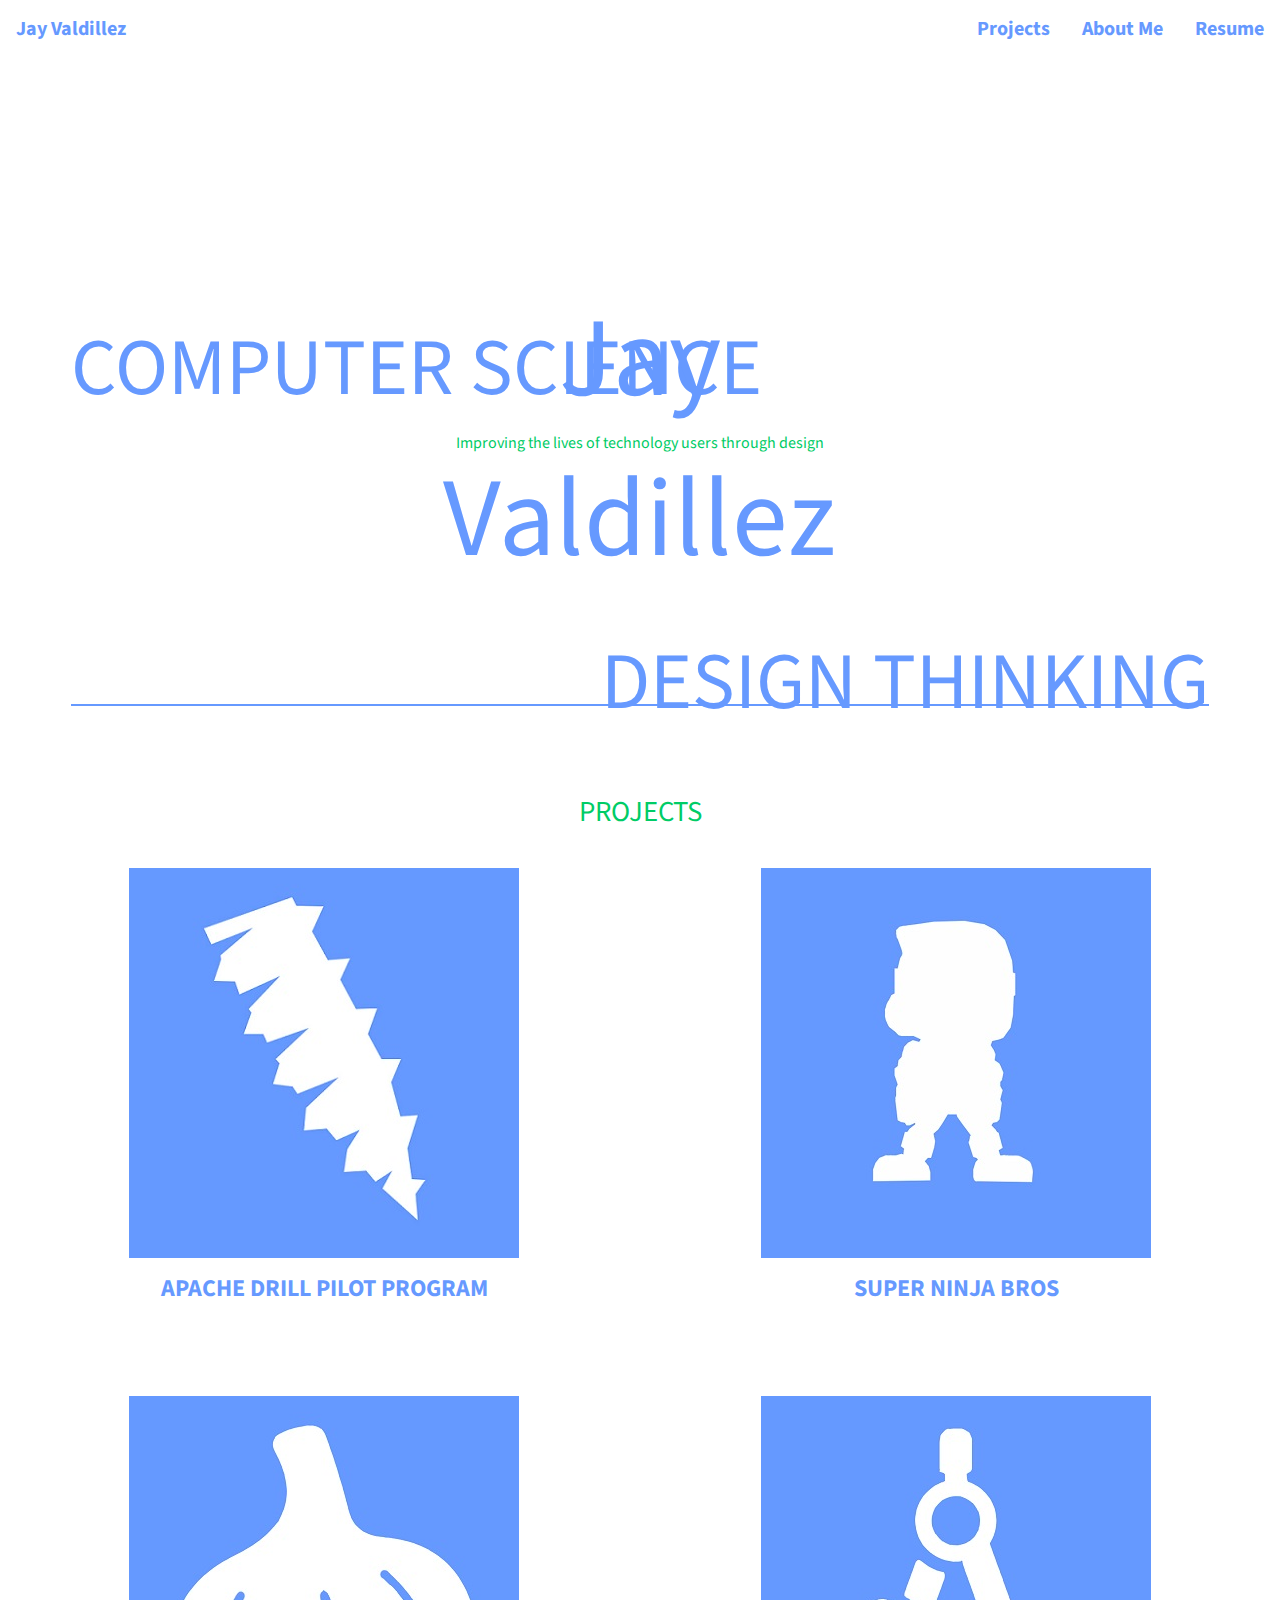
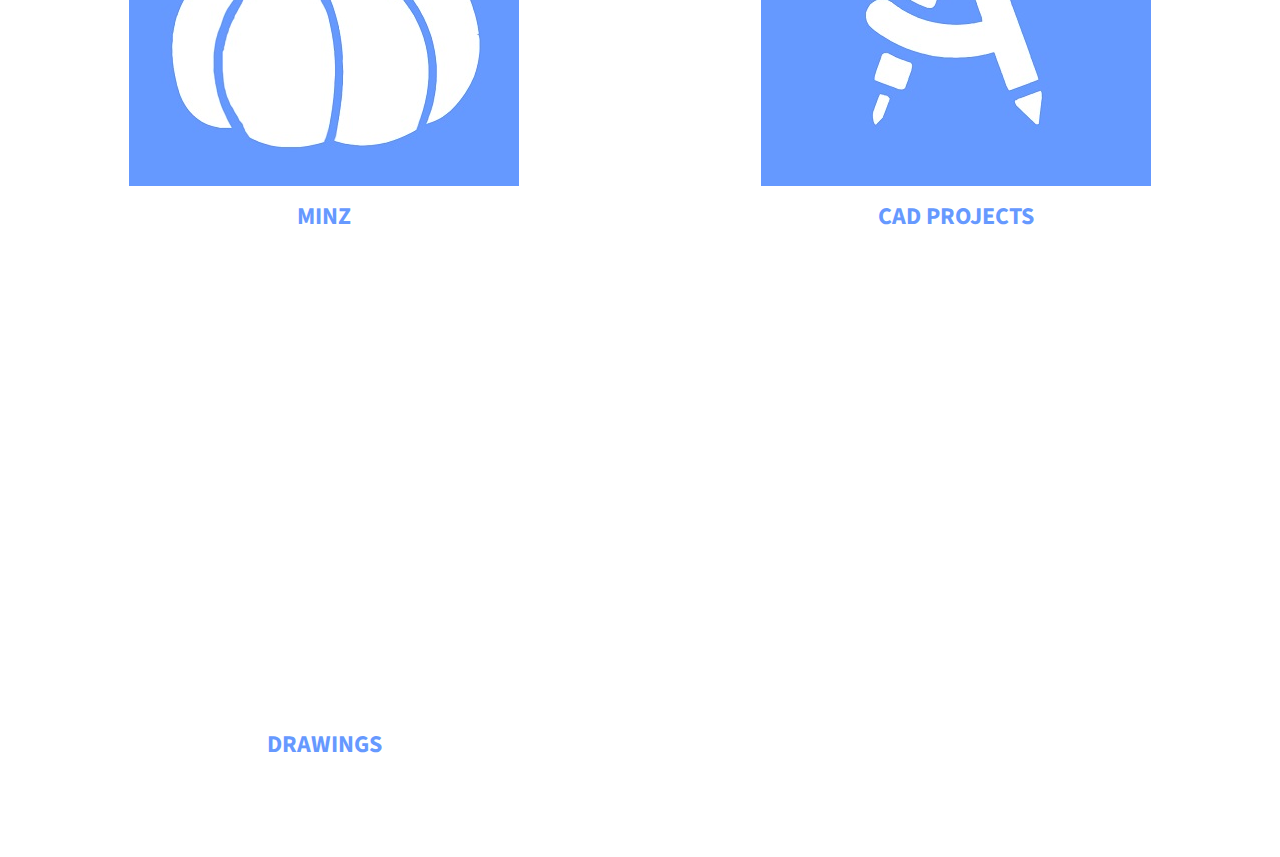
==== commit fcfafef4: "Updated drawing page" ====
--- a/index.html
+++ b/index.html
@@ -22,7 +22,7 @@
 
 	<div id ="animation_container">
 		<div class = "left animated fadeOutRight" id = "animation_fades" >COMPUTER SCIENCE</div>
-		<div class = "right animated fadeOutLeft" id = "animation_fades" >DESIGN</div>
+		<div class = "right animated fadeOutLeft" id = "animation_fades" >DESIGN THINKING</div>
 		<div class = "animated fadeIn" id = "animation_appear_name">Jay Valdillez</div>
 		<div class = "animated fadeIn" id = "animation_appear_tag">Improving the lives of technology users through design</div>
 	</div>
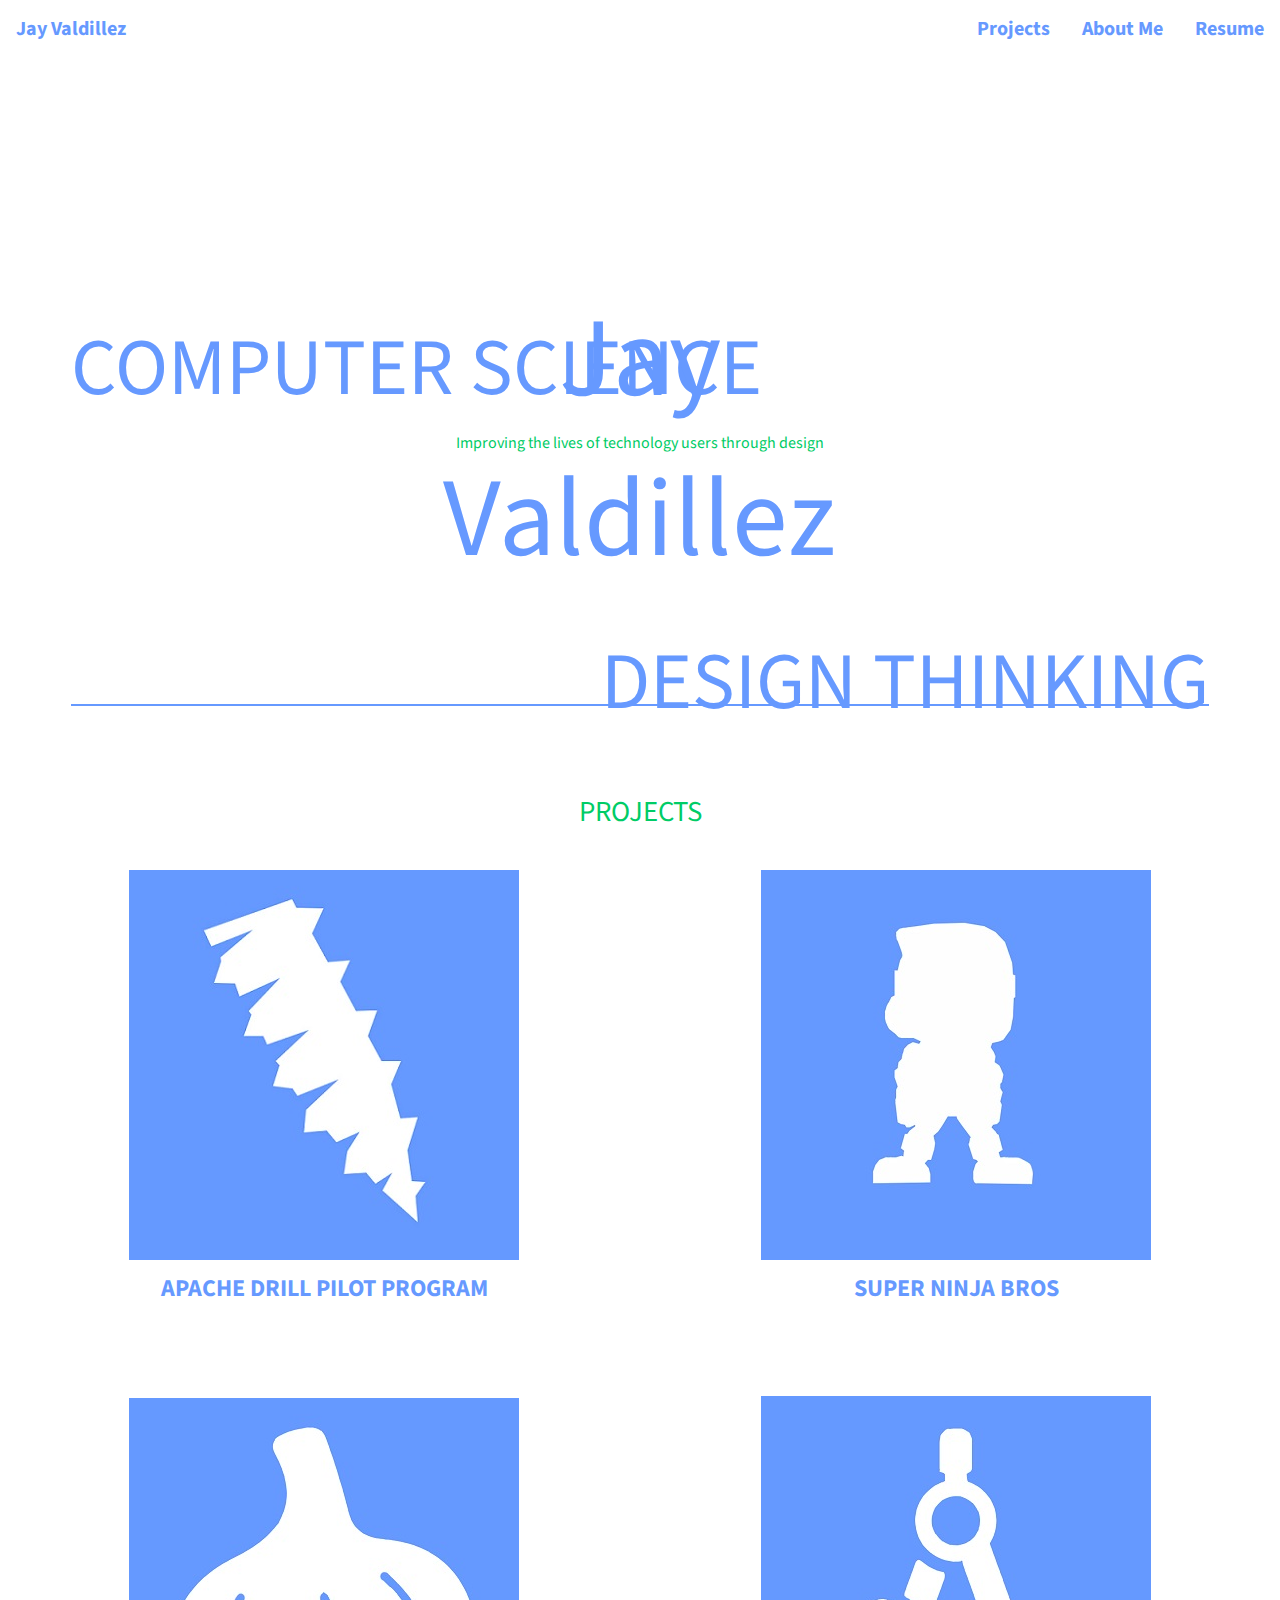
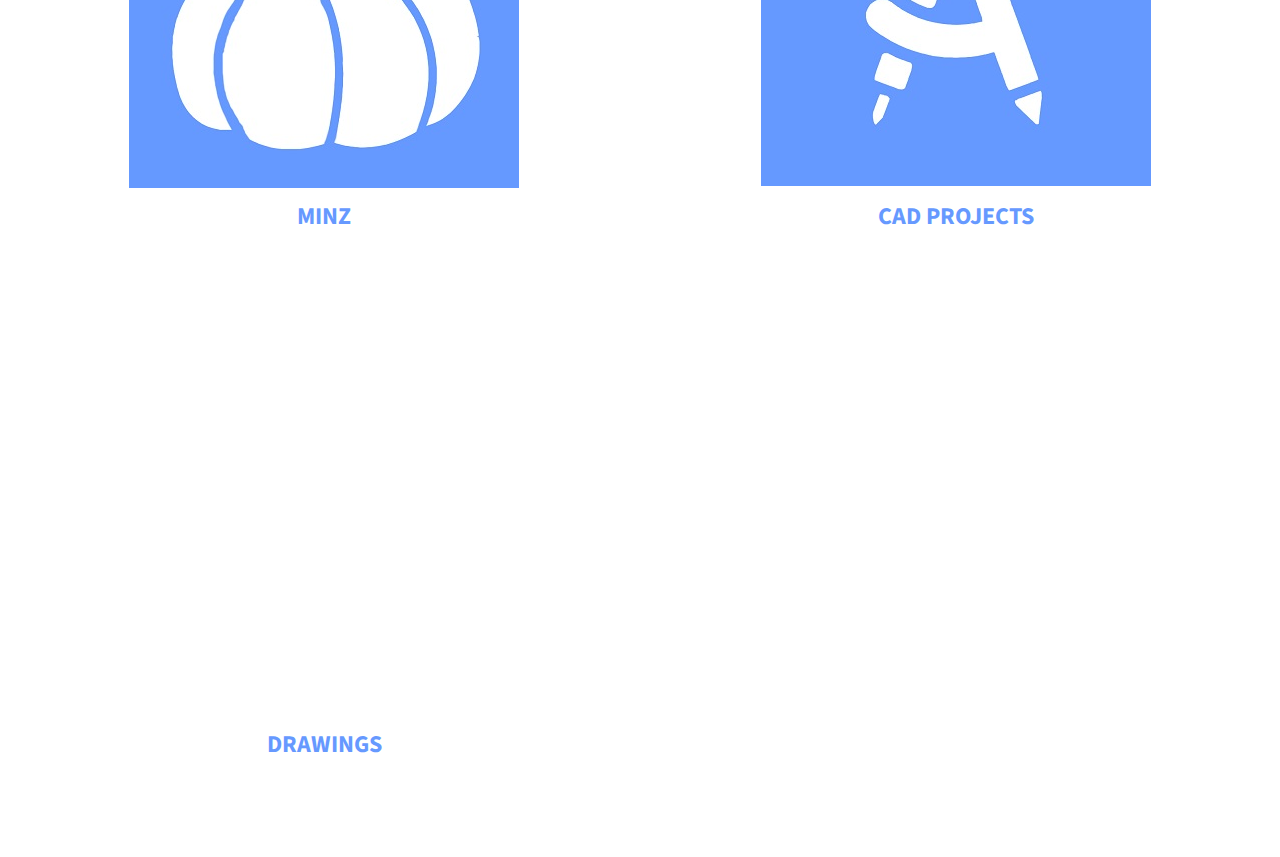
==== commit e252cea8: "added some fading photos" ====
--- a/index.html
+++ b/index.html
@@ -33,14 +33,20 @@
 	<div class = "wrapper_grid_home">
 	
 		<div class = "project_icon">
-			<a href = "drill_project.html">
+			<a class = "imghvr-fade" href = "drill_project.html">
 				<img src="Drill Icon.jpg">
+				<figcaption>
+					<img src = "drilliconfade.jpg">
+				</figcaption>
 			</a>
 		</div>
 		
 		<div class = "project_icon">
-			<a href = "snb_project.html">
+			<a class = "imghvr-fade" href = "snb_project.html">
 				<img src="Ninja Bros Icon.jpg">
+				<figcaption>
+					<img src = "snbiconfade.png">
+				</figcaption>
 			</a>
 		</div>
 		
@@ -56,8 +62,11 @@
 		<div ></div>
 		
 		<div class = "project_icon">
-			<a href = "minz_project.html">
+			<a class = "imghvr-fade" href = "minz_project.html">
 				<img src="Minz Icon.jpg">
+				<figcaption>
+					<img src = "minziconfade.png">
+				</figcaption>
 			</a>
 		</div>
 		
--- a/imagehover.css
+++ b/imagehover.css
@@ -31,9 +31,21 @@
     max-width: 100%;
 }
 
+/*
 [class^='imghvr-'] figcaption, [class*=' imghvr-'] figcaption {
     background-color: #135796;
     padding: 30px;
+    position: absolute;
+    top: 0;
+    bottom: 0;
+    left: 0;
+    right: 0;
+    color: #ffffff;
+}*/
+
+[class^='imghvr-'] figcaption, [class*=' imghvr-'] figcaption {
+    background-color: #135796;
+    /*padding: 30px;*/
     position: absolute;
     top: 0;
     bottom: 0;
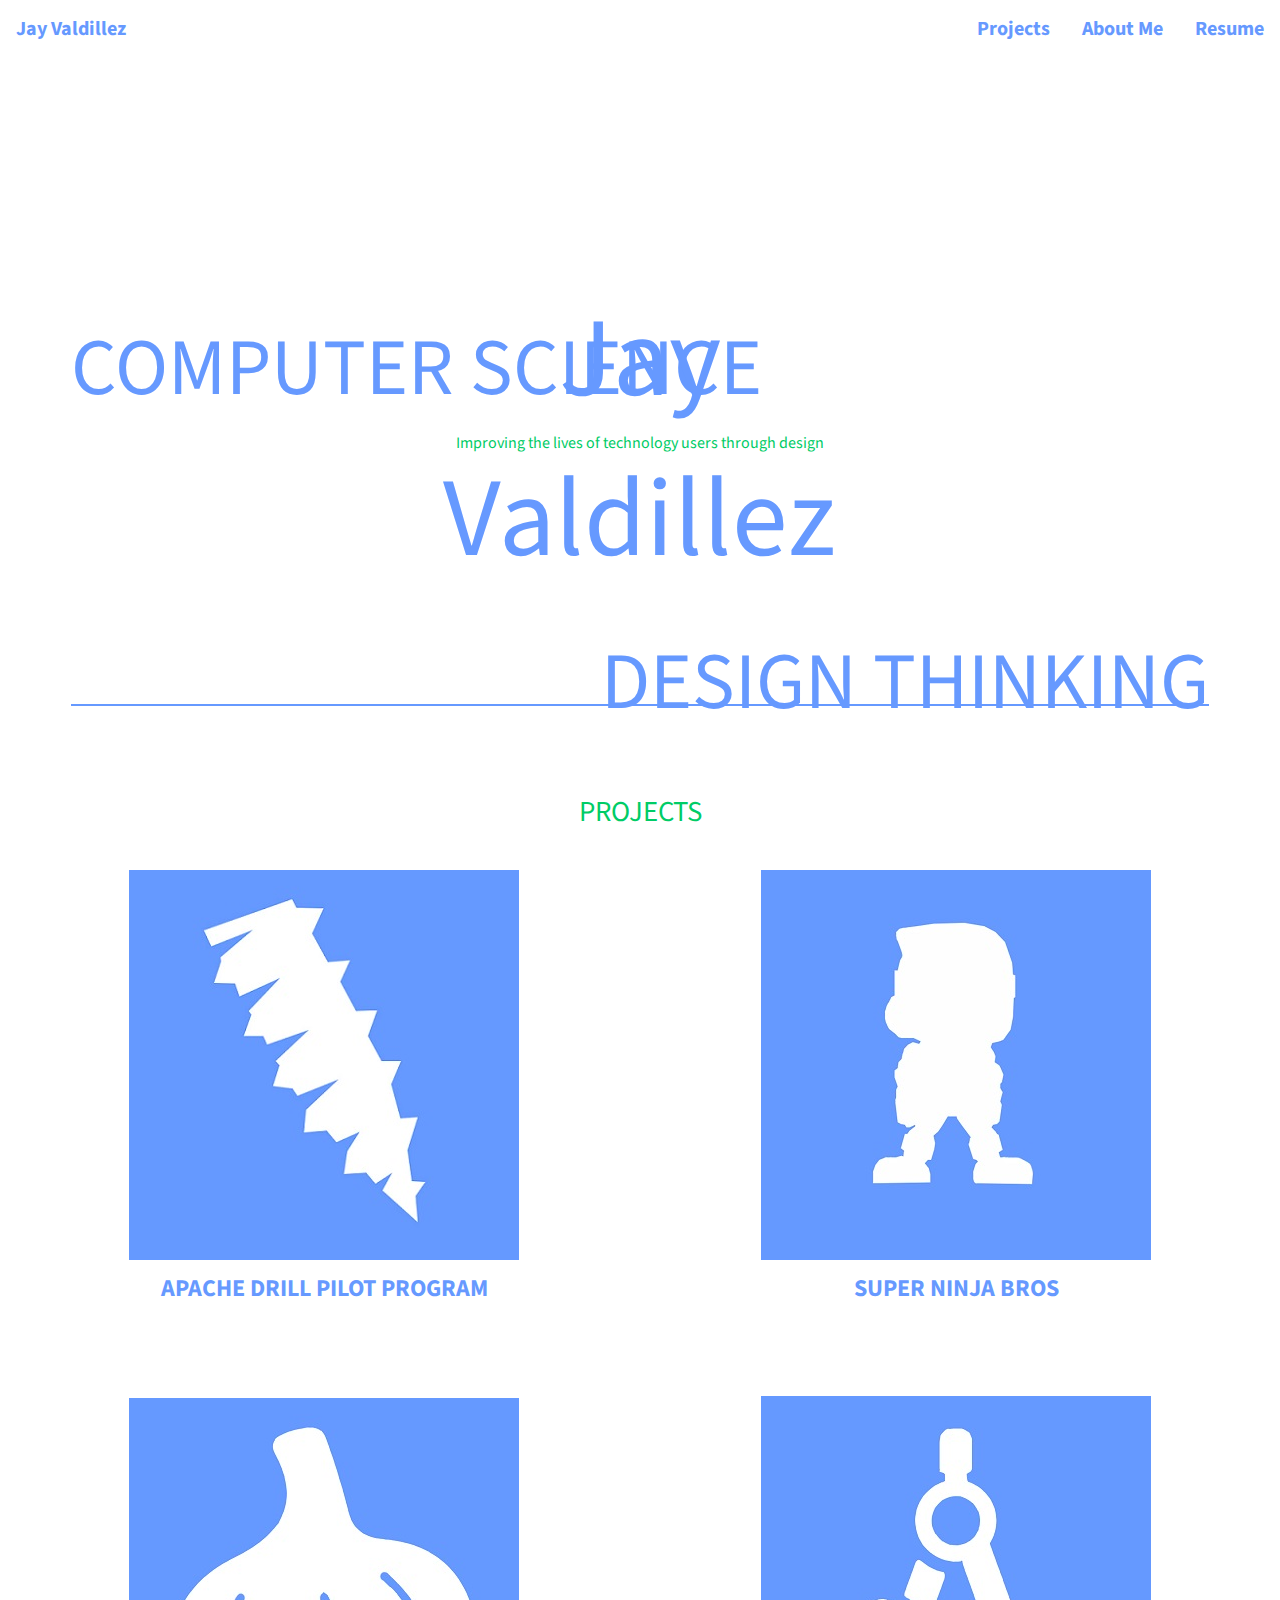
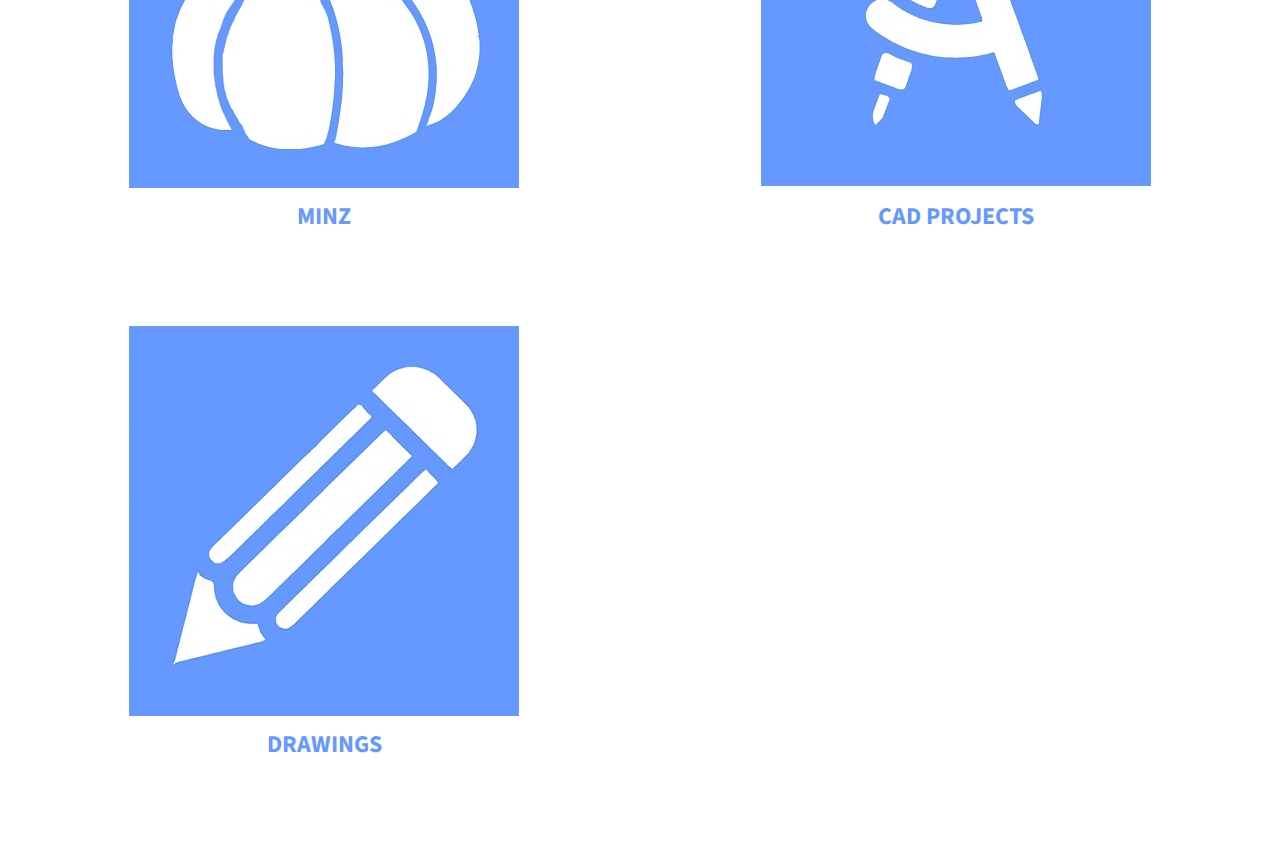
==== commit 274bf43a: "drawing fading and drill table" ====
--- a/index.html
+++ b/index.html
@@ -35,18 +35,18 @@
 		<div class = "project_icon">
 			<a class = "imghvr-fade" href = "drill_project.html">
 				<img src="Drill Icon.jpg">
-				<figcaption>
+				<fadepicture>
 					<img src = "drilliconfade.jpg">
-				</figcaption>
+				</fadepicture>
 			</a>
 		</div>
 		
 		<div class = "project_icon">
 			<a class = "imghvr-fade" href = "snb_project.html">
 				<img src="Ninja Bros Icon.jpg">
-				<figcaption>
+				<fadepicture>
 					<img src = "snbiconfade.png">
-				</figcaption>
+				</fadepicture>
 			</a>
 		</div>
 		
@@ -64,9 +64,9 @@
 		<div class = "project_icon">
 			<a class = "imghvr-fade" href = "minz_project.html">
 				<img src="Minz Icon.jpg">
-				<figcaption>
+				<fadepicture>
 					<img src = "minziconfade.png">
-				</figcaption>
+				</fadepicture>
 			</a>
 		</div>
 		
@@ -88,8 +88,11 @@
 		<div ></div>
 		
 		<div class = "project_icon">
-			<a href = "drawings.html">
-				<img src=" ">
+			<a class = "imghvr-fade" href = "drawings.html">
+				<img src="Drawing Icon.jpg">
+				<fadepicture>
+					<img src = "jaydrawingiconfade.jpg">
+				</fadepicture>
 			</a>
 		</div>
 		
--- a/Portfolio.css
+++ b/Portfolio.css
@@ -58,6 +58,16 @@
 	text-align: center;
 	-webkit-animation-duration: 6s;
 	-webkit-animation-delay: 5.5s;
+}
+
+[class^='imghvr-'] fadepicture, [class*=' imghvr-'] fadepicture {
+    background-color: #135796;
+    position: absolute;
+    top: 0;
+    bottom: 0;
+    left: 0;
+    right: 0;
+    color: #ffffff;
 }
 
 
@@ -260,6 +270,16 @@
 	z-index: -1;
 }
 
+.project_picture_2_drill{
+	grid-column-start: 1;
+	grid-column-end: span 2;
+	grid-row-start: 10;
+	grid-row-end: span 2;
+	display: flex;
+	justify-content: center;
+	align-items: center;
+}
+
 .procedures_text {
 	font-family: "Source Sans Pro";
 	font-size: 1.6em;
--- a/imagehover.css
+++ b/imagehover.css
@@ -1,4 +1,4 @@
-@charset "UTF-8";
+
 /*!
  * ImageHover.css - http://www.imagehover.io
  * Version 1.0
@@ -79,7 +79,7 @@
 
 /* imghvr-fade-*
    ----------------------------- */
-[class^='imghvr-fade'] figcaption, [class*=' imghvr-fade'] figcaption {
+[class^='imghvr-fade'] fadepicture, [class*=' imghvr-fade'] fadepicture {
     opacity: 0;
 }
 
@@ -87,11 +87,11 @@
     opacity: 0;
 }
 
-[class^='imghvr-fade']:hover figcaption, [class*=' imghvr-fade']:hover figcaption {
+[class^='imghvr-fade']:hover fadepicture, [class*=' imghvr-fade']:hover fadepicture {
     opacity: 1;
 }
 
-[class^='imghvr-fade']:hover > img, [class^='imghvr-fade']:hover figcaption, [class*=' imghvr-fade']:hover > img, [class*=' imghvr-fade']:hover figcaption {
+[class^='imghvr-fade']:hover > img, [class^='imghvr-fade']:hover fadepicture, [class*=' imghvr-fade']:hover > img, [class*=' imghvr-fade']:hover fadepicture {
     -webkit-transform: translate(0, 0);
     -moz-transform: translate(0, 0);
     -ms-transform: translate(0, 0);
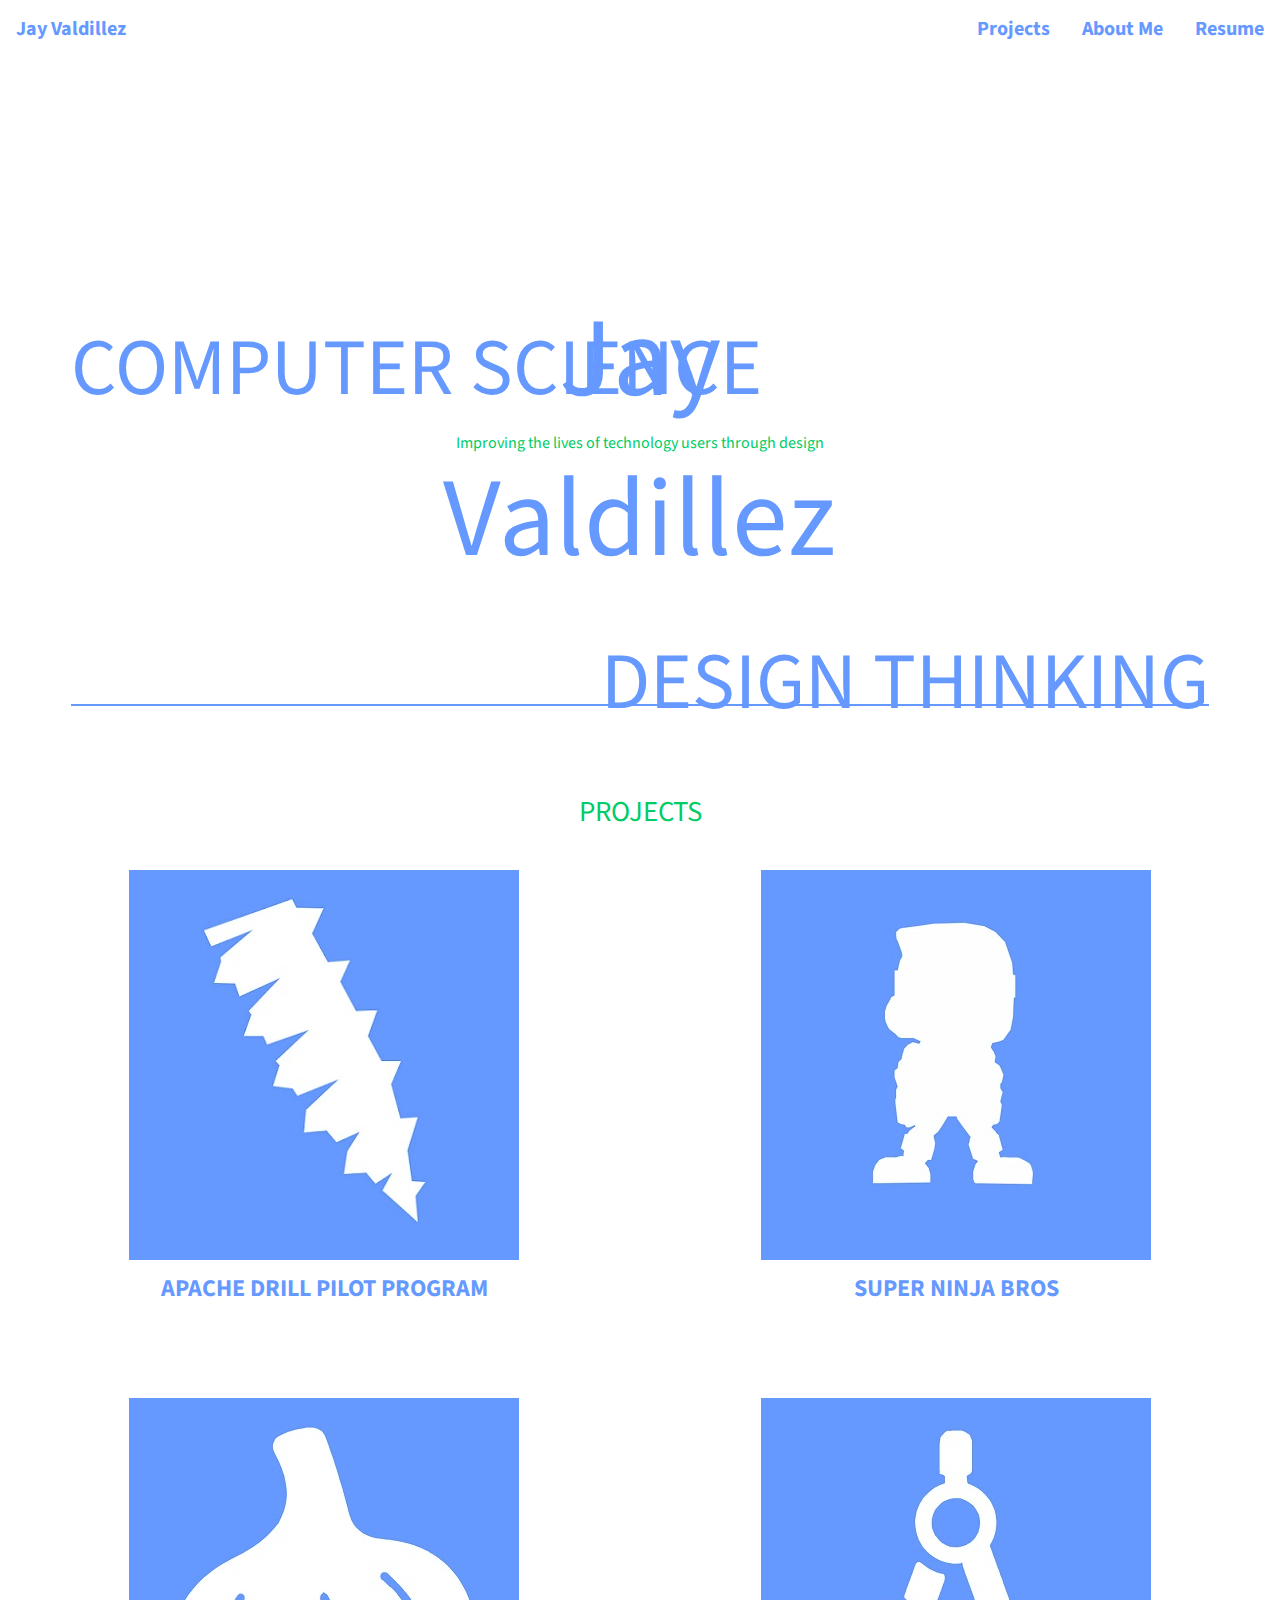
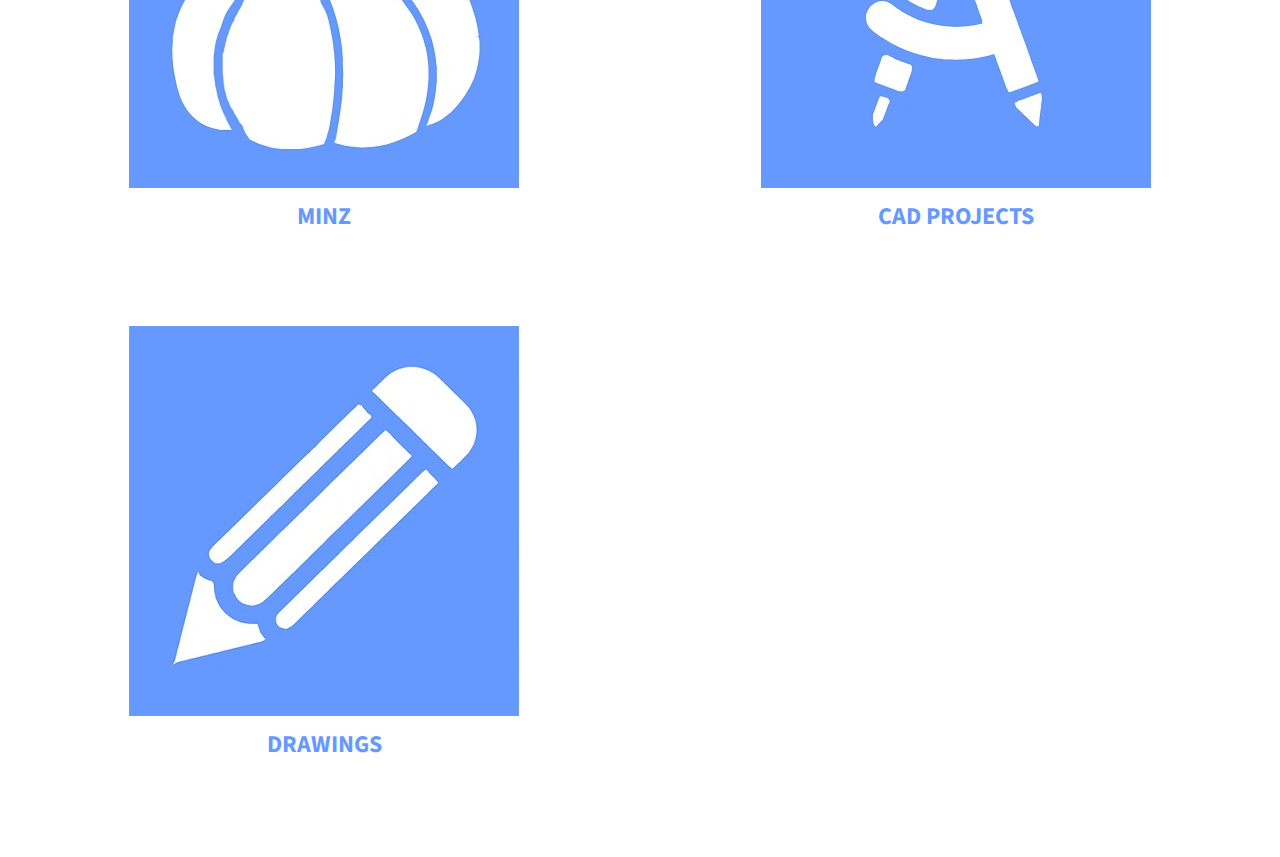
==== commit 97540ff5: "CAD update" ====
--- a/index.html
+++ b/index.html
@@ -71,8 +71,11 @@
 		</div>
 		
 		<div class = "project_icon">
-			<a href = "cad_projects.html">
+			<a class = "imghvr-fade" href = "cad_projects.html">
 				<img src="Cad Icon.jpg">
+				<fadepicture>
+					<img src = "CADiconfade.png">
+				</fadepicture>
 			</a>
 		</div>
 		
